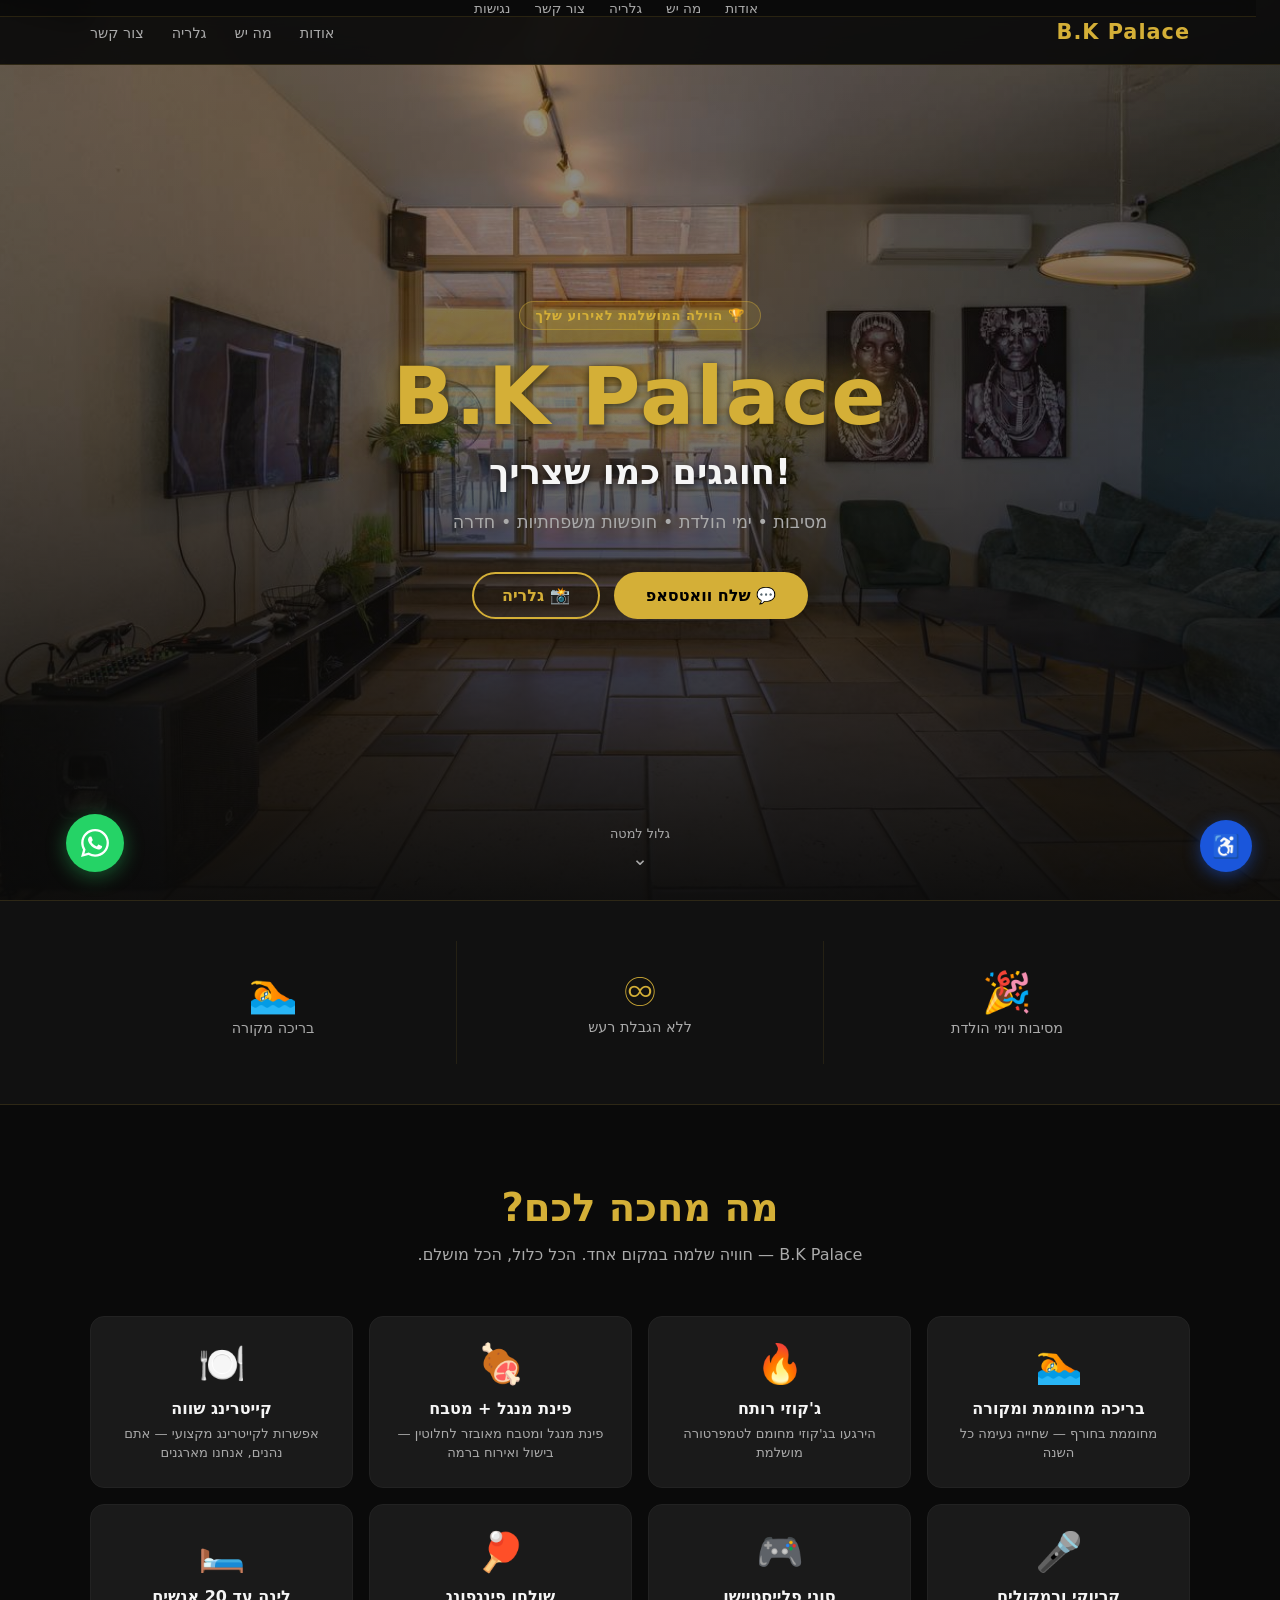
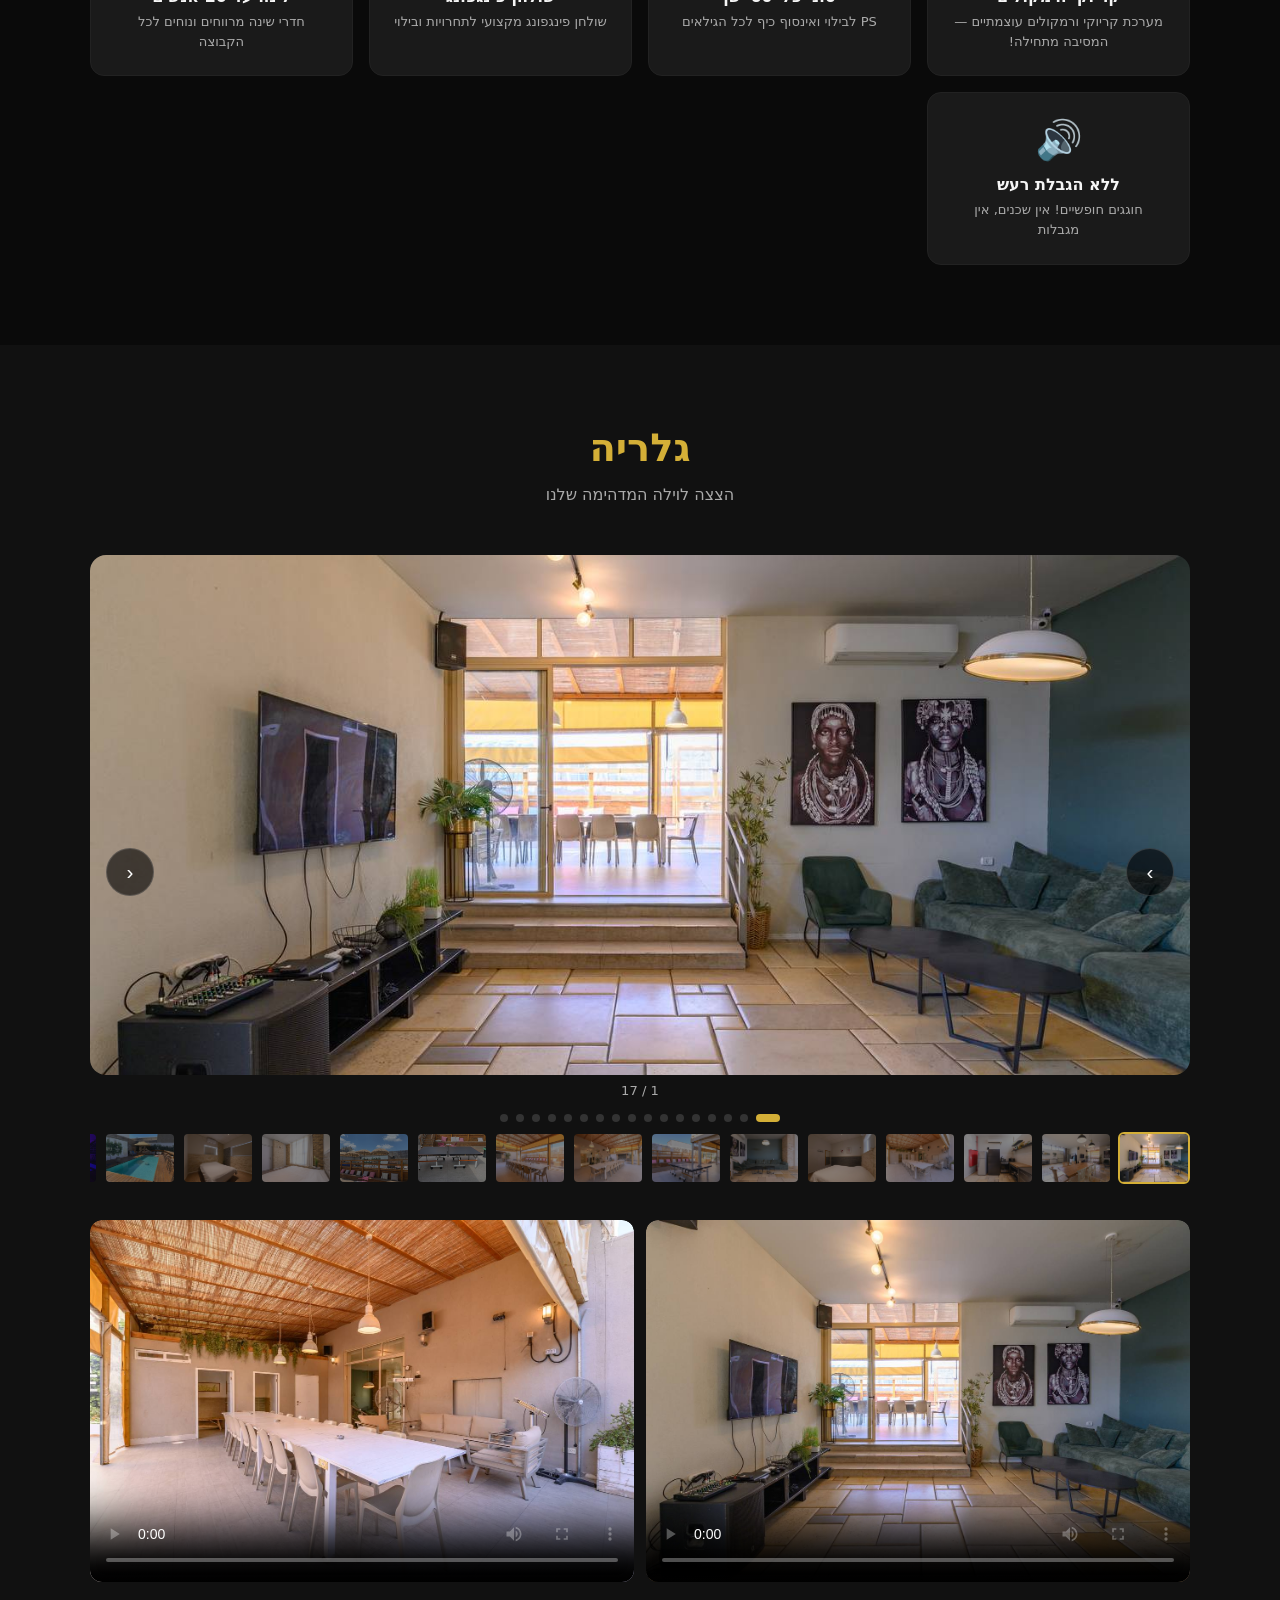
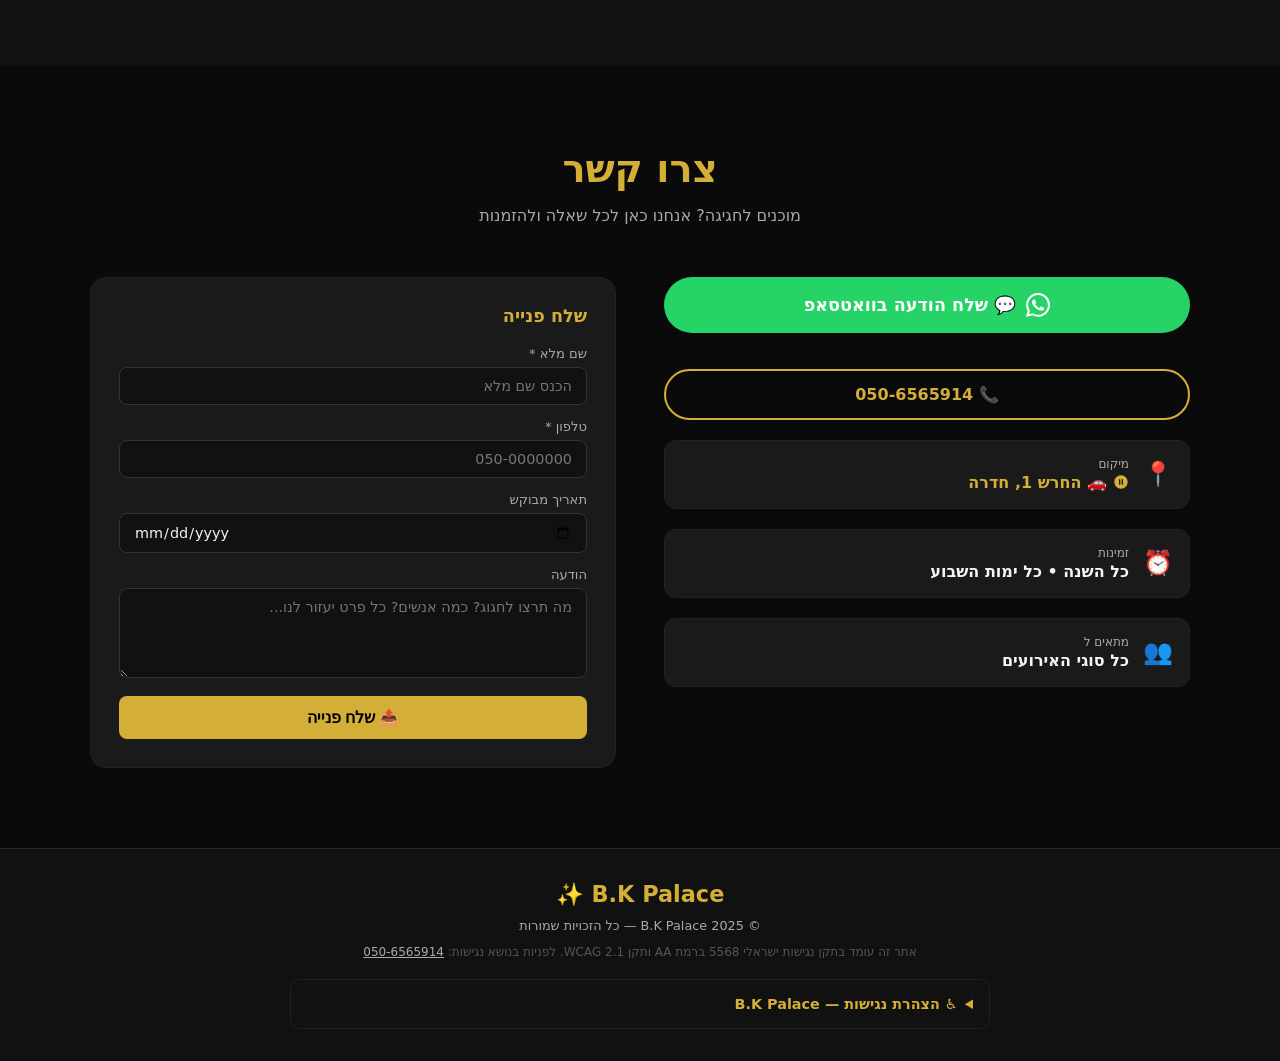
==== index.html @ 23ae9d79 "BK Palace website - full build with gallery carousel, SEO, accessibility" ====
<!DOCTYPE html>
<html lang="he" dir="rtl">
<head>
<meta charset="UTF-8">
<meta name="viewport" content="width=device-width, initial-scale=1.0">
<title>B.K Palace | וילה לאירועים בחדרה — מסיבות, ימי הולדת, בריכה מחוממת</title>
<meta name="description" content="B.K Palace — וילה יוקרתית בחדרה לכל סוגי האירועים. בריכה מחוממת, ג'קוזי, קריוקי, מגרש ספורט, אולם אירועים. הזמינו עכשיו: 050-6565914">
<meta name="keywords" content="וילה לאירועים חדרה, שכירת וילה, מסיבת יום הולדת, וילה עם בריכה, אירועים פרטיים, B.K Palace, BK Palace, וילה לינה, צימר חדרה, השכרת וילה לאירוע">
<meta name="robots" content="index, follow">
<meta name="author" content="B.K Palace">
<link rel="canonical" href="https://bkpalace.com">

<!-- Open Graph / Facebook -->
<meta property="og:type" content="website">
<meta property="og:url" content="https://bkpalace.com">
<meta property="og:title" content="B.K Palace | וילה לאירועים בחדרה">
<meta property="og:description" content="וילה יוקרתית בחדרה לכל סוגי האירועים. בריכה מחוממת, ג'קוזי, קריוקי ועוד. הזמינו עכשיו!">
<meta property="og:image" content="https://bkpalace.com/images/living1.jpg">
<meta property="og:locale" content="he_IL">
<meta property="og:site_name" content="B.K Palace">

<!-- Twitter Card -->
<meta name="twitter:card" content="summary_large_image">
<meta name="twitter:title" content="B.K Palace | וילה לאירועים בחדרה">
<meta name="twitter:description" content="וילה יוקרתית בחדרה לכל סוגי האירועים. בריכה מחוממת, ג'קוזי, קריוקי ועוד.">
<meta name="twitter:image" content="https://bkpalace.com/images/living1.jpg">

<!-- Schema.org structured data -->
<script type="application/ld+json">
{
  "@context": "https://schema.org",
  "@type": "EventVenue",
  "name": "B.K Palace",
  "url": "https://bkpalace.com",
  "telephone": "+972-50-6565914",
  "address": {
    "@type": "PostalAddress",
    "streetAddress": "החרש 1",
    "addressLocality": "חדרה",
    "addressRegion": "מחוז חיפה",
    "addressCountry": "IL"
  },
  "description": "וילה יוקרתית בחדרה לכל סוגי האירועים — מסיבות, ימי הולדת, חופשות. בריכה מחוממת, ג'קוזי, קריוקי, מגרש ספורט.",
  "image": "https://bkpalace.com/images/living1.jpg",
  "priceRange": "$$",
  "openingHours": "Mo-Su 00:00-23:59",
  "hasMap": "https://waze.com/ul?q=החרש+1+חדרה",
  "sameAs": [
    "https://did.li/Bkp-WhatsApp-"
  ],
  "amenityFeature": [
    {"@type": "LocationFeatureSpecification", "name": "בריכה מחוממת", "value": true},
    {"@type": "LocationFeatureSpecification", "name": "ג'קוזי", "value": true},
    {"@type": "LocationFeatureSpecification", "name": "קריוקי", "value": true},
    {"@type": "LocationFeatureSpecification", "name": "מגרש ספורט", "value": true},
    {"@type": "LocationFeatureSpecification", "name": "חצר פרטית", "value": true},
    {"@type": "LocationFeatureSpecification", "name": "מטבח מאובזר", "value": true}
  ]
}
</script>
<style>
:root {
  --gold: #d4af37;
  --gold2: #f0d060;
  --dark: #0a0a0a;
  --dark2: #111;
  --dark3: #1a1a1a;
  --text: #f5f5f5;
  --text2: #aaa;
  --whatsapp: #25D366;
}
*{box-sizing:border-box;margin:0;padding:0;}
html{scroll-behavior:smooth;}
body{background:var(--dark);color:var(--text);font-family:-apple-system,'Segoe UI',system-ui,sans-serif;overflow-x:hidden;}

/* ── ACCESSIBILITY ── */
.skip-link{position:absolute;top:-40px;right:0;background:var(--gold);color:#000;padding:8px 16px;z-index:9999;border-radius:0 0 8px 0;font-weight:700;transition:top .2s;}
.skip-link:focus{top:0;}

/* ── NAV ── */
nav{position:fixed;top:0;width:100%;z-index:1000;background:rgba(10,10,10,.92);backdrop-filter:blur(12px);border-bottom:1px solid rgba(212,175,55,.15);padding:0 24px;}
.nav-inner{max-width:1100px;margin:0 auto;display:flex;align-items:center;justify-content:space-between;height:64px;}
.nav-logo{font-size:1.3rem;font-weight:800;color:var(--gold);letter-spacing:1px;}
.nav-links{display:flex;gap:28px;list-style:none;}
.nav-links a{color:var(--text2);text-decoration:none;font-size:.9rem;transition:color .2s;}
.nav-links a:hover,.nav-links a:focus{color:var(--gold);}
.hamburger{display:none;flex-direction:column;gap:5px;cursor:pointer;padding:4px;background:none;border:none;}
.hamburger span{display:block;width:24px;height:2px;background:var(--text);transition:.3s;}
.mobile-menu{display:none;position:fixed;top:64px;right:0;width:100%;background:var(--dark2);border-bottom:1px solid rgba(212,175,55,.15);padding:16px 24px;z-index:999;}
.mobile-menu.open{display:block;}
.mobile-menu a{display:block;padding:12px 0;color:var(--text2);text-decoration:none;border-bottom:1px solid #222;font-size:1rem;}
.mobile-menu a:last-child{border:none;}

/* ── HERO ── */
.hero{min-height:100vh;position:relative;display:flex;align-items:center;justify-content:center;text-align:center;}
.hero-bg{position:absolute;inset:0;background:linear-gradient(135deg,#0a0a0a 0%,#1a1000 50%,#0a0a0a 100%);}
.hero-bg::before{content:'';position:absolute;inset:0;background:url('images/living1.jpg') center/cover no-repeat;opacity:.1;}
.hero-video{position:absolute;inset:0;width:100%;height:100%;object-fit:cover;opacity:.65;}
.hero-overlay{position:absolute;inset:0;background:linear-gradient(to top,rgba(10,10,10,.95) 0%,rgba(10,10,10,.35) 55%,rgba(10,10,10,.15) 100%);}
.hero-content{position:relative;z-index:1;padding:100px 24px 80px;max-width:700px;}
.hero-badge{display:inline-block;background:rgba(212,175,55,.15);border:1px solid rgba(212,175,55,.4);color:var(--gold);padding:6px 16px;border-radius:20px;font-size:.82rem;font-weight:600;margin-bottom:20px;letter-spacing:.5px;}
.hero-logo{font-size:clamp(2.8rem,8vw,5rem);font-weight:900;color:var(--gold);letter-spacing:2px;text-shadow:0 0 40px rgba(212,175,55,.6),0 2px 8px rgba(0,0,0,.9);margin-bottom:8px;}
.hero-tagline{font-size:clamp(1.4rem,4vw,2.2rem);font-weight:700;color:var(--text);margin-bottom:16px;text-shadow:0 2px 8px rgba(0,0,0,.9);}
.hero-sub{color:var(--text2);font-size:1.1rem;margin-bottom:36px;line-height:1.6;}
.hero-btns{display:flex;gap:14px;justify-content:center;flex-wrap:wrap;}
.btn-primary{background:var(--gold);color:#000;padding:14px 32px;border-radius:50px;font-weight:700;font-size:1rem;text-decoration:none;transition:.2s;display:inline-flex;align-items:center;gap:8px;}
.btn-primary:hover{background:var(--gold2);transform:translateY(-2px);}
.btn-outline{border:2px solid var(--gold);color:var(--gold);padding:12px 28px;border-radius:50px;font-weight:600;font-size:1rem;text-decoration:none;transition:.2s;display:inline-flex;align-items:center;gap:8px;}
.btn-outline:hover{background:rgba(212,175,55,.1);}
.hero-scroll{position:absolute;bottom:30px;left:50%;transform:translateX(-50%);color:var(--text2);font-size:.8rem;display:flex;flex-direction:column;align-items:center;gap:6px;animation:bounce 2s infinite;}
.hero-scroll-arrow{font-size:1.2rem;}
@keyframes bounce{0%,100%{transform:translateX(-50%) translateY(0)}50%{transform:translateX(-50%) translateY(8px)}}

/* ── SECTIONS ── */
section{padding:80px 24px;}
.container{max-width:1100px;margin:0 auto;}
.section-title{font-size:clamp(1.6rem,4vw,2.4rem);font-weight:800;color:var(--gold);margin-bottom:12px;text-align:center;}
.section-sub{color:var(--text2);text-align:center;font-size:1rem;margin-bottom:48px;line-height:1.6;}

/* ── STATS ── */
.stats{background:var(--dark2);border-top:1px solid rgba(212,175,55,.15);border-bottom:1px solid rgba(212,175,55,.15);padding:40px 24px;}
.stats-grid{display:grid;grid-template-columns:repeat(3,1fr);gap:1px;background:rgba(212,175,55,.1);}
.stat-item{background:var(--dark2);text-align:center;padding:28px 20px;}
.stat-number{font-size:2.5rem;font-weight:900;color:var(--gold);}
.stat-label{color:var(--text2);font-size:.9rem;margin-top:4px;}

/* ── FEATURES ── */
.features{background:var(--dark);}
.features-grid{display:grid;grid-template-columns:repeat(auto-fill,minmax(220px,1fr));gap:16px;}
.feature-card{background:var(--dark3);border:1px solid #222;border-radius:14px;padding:24px;text-align:center;transition:.3s;cursor:default;}
.feature-card:hover{border-color:rgba(212,175,55,.4);transform:translateY(-3px);}
.feature-emoji{font-size:2.4rem;margin-bottom:12px;display:block;}
.feature-title{font-size:1rem;font-weight:700;color:var(--text);margin-bottom:6px;}
.feature-desc{font-size:.82rem;color:var(--text2);line-height:1.5;}

/* ── GALLERY CAROUSEL ── */
.gallery{background:var(--dark2);}
.carousel-wrap{position:relative;}
.carousel{overflow:hidden;border-radius:16px;}
.carousel-track{display:flex;transition:transform .45s cubic-bezier(.4,0,.2,1);}
.carousel-slide{min-width:100%;position:relative;cursor:pointer;}
.carousel-slide img{width:100%;height:520px;object-fit:cover;display:block;}
.carousel-slide::after{content:'🔍';position:absolute;inset:0;background:rgba(0,0,0,0);display:flex;align-items:center;justify-content:center;font-size:2.5rem;opacity:0;transition:.3s;}
.carousel-slide:hover::after{background:rgba(0,0,0,.2);opacity:1;}
.carousel-btn{position:absolute;top:50%;transform:translateY(-50%);background:rgba(0,0,0,.6);border:1px solid rgba(255,255,255,.15);color:white;width:48px;height:48px;border-radius:50%;font-size:1.3rem;cursor:pointer;z-index:10;transition:.2s;display:flex;align-items:center;justify-content:center;}
.carousel-btn:hover{background:rgba(212,175,55,.7);}
.carousel-btn.prev{right:16px;}
.carousel-btn.next{left:16px;}
.carousel-dots{display:flex;justify-content:center;gap:8px;margin-top:16px;flex-wrap:wrap;}
.carousel-dot{width:8px;height:8px;border-radius:50%;background:#333;cursor:pointer;transition:.2s;border:none;}
.carousel-dot.active{background:var(--gold);width:24px;border-radius:4px;}
.carousel-counter{text-align:center;color:var(--text2);font-size:.82rem;margin-top:8px;}
.carousel-thumb-row{display:flex;gap:6px;margin-top:10px;overflow-x:auto;padding-bottom:4px;scrollbar-width:thin;scrollbar-color:#333 transparent;}
.carousel-thumb{width:72px;height:52px;object-fit:cover;border-radius:6px;cursor:pointer;opacity:.5;transition:.2s;flex-shrink:0;border:2px solid transparent;}
.carousel-thumb.active{opacity:1;border-color:var(--gold);}
@media(max-width:768px){.carousel-slide img{height:280px;}.carousel-thumb{width:52px;height:38px;}.video-grid{grid-template-columns:1fr!important;}}

/* ── LIGHTBOX ── */
.lightbox{display:none;position:fixed;inset:0;background:rgba(0,0,0,.95);z-index:10000;align-items:center;justify-content:center;}
.lightbox.open{display:flex;}
.lightbox img{max-width:90vw;max-height:90vh;border-radius:8px;object-fit:contain;}
.lightbox-close{position:absolute;top:20px;left:20px;color:white;font-size:2rem;cursor:pointer;background:none;border:none;opacity:.7;transition:.2s;}
.lightbox-close:hover{opacity:1;}

/* ── CONTACT ── */
.contact{background:var(--dark);}
.contact-grid{display:grid;grid-template-columns:1fr 1fr;gap:48px;align-items:start;}
.contact-info{display:flex;flex-direction:column;gap:20px;}
.contact-item{display:flex;align-items:center;gap:14px;padding:16px;background:var(--dark3);border-radius:12px;border:1px solid #222;}
.contact-item-icon{font-size:1.5rem;}
.contact-item-label{font-size:.75rem;color:var(--text2);margin-bottom:2px;}
.contact-item-value{font-size:1rem;font-weight:600;color:var(--text);}
.contact-item-value a{color:inherit;text-decoration:none;}
.contact-item-value a:hover{color:var(--gold);}
.btn-wa{display:flex;align-items:center;justify-content:center;gap:10px;background:var(--whatsapp);color:white;padding:16px 32px;border-radius:50px;font-weight:700;font-size:1.1rem;text-decoration:none;transition:.2s;margin-bottom:16px;}
.btn-wa:hover{background:#1ebe5d;transform:translateY(-2px);}
.btn-call{display:flex;align-items:center;justify-content:center;gap:10px;border:2px solid var(--gold);color:var(--gold);padding:14px 32px;border-radius:50px;font-weight:700;font-size:1rem;text-decoration:none;transition:.2s;}
.btn-call:hover{background:rgba(212,175,55,.1);}
.contact-form{background:var(--dark3);border:1px solid #222;border-radius:16px;padding:28px;}
.form-title{font-size:1.1rem;font-weight:700;color:var(--gold);margin-bottom:20px;}
.form-group{margin-bottom:14px;}
.form-group label{display:block;font-size:.82rem;color:var(--text2);margin-bottom:6px;}
.form-group input,.form-group textarea{width:100%;background:#111;border:1px solid #333;border-radius:8px;padding:10px 14px;color:var(--text);font-size:.9rem;outline:none;transition:border-color .2s;font-family:inherit;direction:rtl;}
.form-group input:focus,.form-group textarea:focus{border-color:var(--gold);}
.form-group textarea{resize:vertical;min-height:90px;}
.btn-submit{width:100%;background:var(--gold);color:#000;padding:12px;border-radius:8px;font-weight:700;font-size:1rem;border:none;cursor:pointer;transition:.2s;}
.btn-submit:hover{background:var(--gold2);}

/* ── FOOTER ── */
footer{background:var(--dark2);border-top:1px solid rgba(212,175,55,.15);padding:32px 24px;text-align:center;}
.footer-logo{font-size:1.4rem;font-weight:800;color:var(--gold);margin-bottom:10px;}
.footer-links{display:flex;justify-content:center;gap:24px;margin-bottom:16px;flex-wrap:wrap;}
.footer-links a{color:var(--text2);text-decoration:none;font-size:.85rem;transition:color .2s;}
.footer-links a:hover{color:var(--gold);}
.footer-copy{color:var(--text2);font-size:.8rem;}
.accessibility-statement{margin-top:12px;font-size:.75rem;color:#555;}

/* ── WHATSAPP FLOAT ── */
.wa-float{position:fixed;bottom:28px;left:28px;z-index:9000;display:flex;flex-direction:column;align-items:center;gap:8px;}
.wa-tooltip{background:rgba(0,0,0,.8);color:white;padding:6px 12px;border-radius:20px;font-size:.75rem;white-space:nowrap;opacity:0;transition:opacity .2s;pointer-events:none;}
.wa-float:hover .wa-tooltip{opacity:1;}
.wa-btn{background:var(--whatsapp);border-radius:50%;width:58px;height:58px;display:flex;align-items:center;justify-content:center;box-shadow:0 4px 20px rgba(37,211,102,.4);animation:waPulse 2.5s infinite;text-decoration:none;transition:.2s;}
.wa-btn:hover{transform:scale(1.1);}
@keyframes waPulse{0%,100%{box-shadow:0 4px 20px rgba(37,211,102,.4)}50%{box-shadow:0 4px 30px rgba(37,211,102,.7)}}

/* ── ANIMATIONS ── */
.fade-in{opacity:0;transform:translateY(24px);transition:opacity .6s,transform .6s;}
.fade-in.visible{opacity:1;transform:none;}

/* ── RESPONSIVE ── */
@media(max-width:768px){
  .nav-links{display:none;}
  .hamburger{display:flex;}
  .stats-grid{grid-template-columns:repeat(3,1fr);}
  .features-grid{grid-template-columns:repeat(2,1fr);}
  .contact-grid{grid-template-columns:1fr;}
}
@media(max-width:480px){
  .features-grid{grid-template-columns:1fr;}
  .stats-grid{grid-template-columns:1fr;}
  .stat-number{font-size:1.8rem;}
}

/* Focus styles for accessibility */
a:focus,button:focus,input:focus,textarea:focus{outline:3px solid var(--gold);outline-offset:2px;}

/* ── ACCESSIBILITY WIDGET ── */
.a11y-btn{position:fixed;bottom:28px;right:28px;z-index:9100;background:#1a56db;color:white;border:none;border-radius:50%;width:52px;height:52px;cursor:pointer;box-shadow:0 4px 16px rgba(26,86,219,.5);display:flex;align-items:center;justify-content:center;font-size:1.4rem;transition:.2s;}
.a11y-btn:hover{background:#1e40af;transform:scale(1.08);}
.a11y-panel{display:none;position:fixed;bottom:90px;right:28px;z-index:9200;background:#111;border:1px solid #333;border-radius:16px;padding:20px;width:260px;box-shadow:0 8px 32px rgba(0,0,0,.6);}
.a11y-panel.open{display:block;}
.a11y-panel-title{font-size:.95rem;font-weight:700;color:white;margin-bottom:14px;display:flex;justify-content:space-between;align-items:center;}
.a11y-close{background:none;border:none;color:#aaa;cursor:pointer;font-size:1.1rem;padding:0;}
.a11y-grid{display:grid;grid-template-columns:1fr 1fr;gap:8px;}
.a11y-item{background:#1a1a1a;border:1px solid #333;border-radius:10px;padding:10px 8px;cursor:pointer;text-align:center;transition:.2s;color:white;}
.a11y-item:hover,.a11y-item.on{background:#1a56db;border-color:#1a56db;}
.a11y-item-icon{font-size:1.3rem;display:block;margin-bottom:4px;}
.a11y-item-label{font-size:.72rem;color:#ccc;line-height:1.3;}
.a11y-item.on .a11y-item-label{color:white;}
.a11y-size-row{display:flex;align-items:center;justify-content:space-between;background:#1a1a1a;border:1px solid #333;border-radius:10px;padding:10px;margin-bottom:8px;}
.a11y-size-row span{font-size:.78rem;color:#aaa;}
.a11y-size-btns{display:flex;gap:6px;}
.a11y-size-btn{background:#333;border:none;color:white;width:28px;height:28px;border-radius:6px;cursor:pointer;font-size:.9rem;}
.a11y-size-btn:hover{background:#1a56db;}
.a11y-reset{width:100%;margin-top:10px;background:#222;border:1px solid #444;color:#aaa;padding:8px;border-radius:8px;cursor:pointer;font-size:.8rem;}
.a11y-reset:hover{background:#333;color:white;}
.a11y-statement{display:block;text-align:center;font-size:.7rem;color:#555;margin-top:10px;text-decoration:none;}
.a11y-statement:hover{color:#aaa;}

/* Accessibility modes */
body.a11y-contrast{filter:contrast(1.5);}
body.a11y-grayscale{filter:grayscale(1);}
body.a11y-invert{filter:invert(1) hue-rotate(180deg);}
body.a11y-big-cursor *{cursor:url("data:image/svg+xml,%3Csvg xmlns='http://www.w3.org/2000/svg' width='32' height='32'%3E%3Ccircle cx='4' cy='4' r='3' fill='black'/%3E%3C/svg%3E") 4 4, auto !important;}
body.a11y-underline a{text-decoration:underline !important;}
body.a11y-highlight a:focus,body.a11y-highlight button:focus{outline:4px solid yellow !important;outline-offset:3px !important;}
body.a11y-reading-mask::after{content:'';position:fixed;top:0;left:0;right:0;height:100%;background:rgba(0,0,0,.7);z-index:8000;pointer-events:none;clip-path:inset(var(--mask-top,45%) 0 var(--mask-bottom,45%) 0);}
.sr-only{position:absolute;width:1px;height:1px;padding:0;margin:-1px;overflow:hidden;clip:rect(0,0,0,0);white-space:nowrap;border:0;}
</style>
</head>
<body>

<!-- Skip link for accessibility -->
<a href="#main" class="skip-link">דלג לתוכן הראשי</a>

<!-- Navigation -->
<nav role="navigation" aria-label="ניווט ראשי">
  <div class="nav-inner">
    <div class="nav-logo" aria-label="B.K Palace">B.K Palace</div>
    <ul class="nav-links" role="list">
      <li><a href="#about">אודות</a></li>
      <li><a href="#features">מה יש</a></li>
      <li><a href="#gallery">גלריה</a></li>
      <li><a href="#contact">צור קשר</a></li>
    </ul>
    <button class="hamburger" aria-label="פתח תפריט" aria-expanded="false" onclick="toggleMenu(this)">
      <span></span><span></span><span></span>
    </button>
  </div>
</nav>

<!-- Mobile menu -->
<div class="mobile-menu" role="navigation" aria-label="תפריט מובייל" id="mobile-menu">
  <a href="#about" onclick="closeMenu()">אודות</a>
  <a href="#features" onclick="closeMenu()">מה יש</a>
  <a href="#gallery" onclick="closeMenu()">גלריה</a>
  <a href="#contact" onclick="closeMenu()">צור קשר</a>
</div>

<!-- Hero -->
<section class="hero" role="banner" id="main">
  <div class="hero-bg" aria-hidden="true">
    <video class="hero-video" autoplay muted loop playsinline poster="images/living1.jpg" aria-hidden="true">
      <source src="images/video1.mp4" type="video/mp4">
      <source src="images/video2.mp4" type="video/mp4">
    </video>
    <div class="hero-overlay"></div>
  </div>
  <div class="hero-content">
    <div class="hero-badge">🏆 הוילה המושלמת לאירוע שלך</div>
    <h1 class="hero-logo">B.K Palace</h1>
    <p class="hero-tagline">!חוגגים כמו שצריך</p>
    <p class="hero-sub">מסיבות &bull; ימי הולדת &bull; חופשות משפחתיות &bull; חדרה</p>
    <div class="hero-btns">
      <a href="https://did.li/Bkp-WhatsApp-" class="btn-primary" aria-label="שלח הודעת וואטסאפ ל-B.K Palace">
        💬 שלח וואטסאפ
      </a>
      <a href="#gallery" class="btn-outline" aria-label="צפה בגלריה של הוילה">
        📸 גלריה
      </a>
    </div>
  </div>
  <div class="hero-scroll" aria-hidden="true">
    <span>גלול למטה</span>
    <span class="hero-scroll-arrow">⌄</span>
  </div>
</section>

<!-- Stats -->
<section class="stats" aria-labelledby="stats-heading" id="about">
  <h2 id="stats-heading" class="sr-only">נתוני הוילה</h2>
  <div class="container">
    <div class="stats-grid" role="list">
      <div class="stat-item" role="listitem">
        <div class="stat-number">🎉</div>
        <div class="stat-label">מסיבות וימי הולדת</div>
      </div>
      <div class="stat-item" role="listitem">
        <div class="stat-number">♾️</div>
        <div class="stat-label">ללא הגבלת רעש</div>
      </div>
      <div class="stat-item" role="listitem">
        <div class="stat-number">🏊</div>
        <div class="stat-label">בריכה מקורה</div>
      </div>
    </div>
  </div>
</section>

<!-- Features -->
<section class="features fade-in" id="features" aria-labelledby="features-heading">
  <div class="container">
    <h2 class="section-title" id="features-heading">מה מחכה לכם?</h2>
    <p class="section-sub">B.K Palace — חוויה שלמה במקום אחד. הכל כלול, הכל מושלם.</p>
    <div class="features-grid" role="list">
      <div class="feature-card" role="listitem">
        <span class="feature-emoji" aria-hidden="true">🏊</span>
        <div class="feature-title">בריכה מחוממת ומקורה</div>
        <div class="feature-desc">מחוממת בחורף — שחייה נעימה כל השנה</div>
      </div>
      <div class="feature-card" role="listitem">
        <span class="feature-emoji" aria-hidden="true">🔥</span>
        <div class="feature-title">ג'קוזי רותח</div>
        <div class="feature-desc">הירגעו בג'קוזי מחומם לטמפרטורה מושלמת</div>
      </div>
      <div class="feature-card" role="listitem">
        <span class="feature-emoji" aria-hidden="true">🍖</span>
        <div class="feature-title">פינת מנגל + מטבח</div>
        <div class="feature-desc">פינת מנגל ומטבח מאובזר לחלוטין — בישול ואירוח ברמה</div>
      </div>
      <div class="feature-card" role="listitem">
        <span class="feature-emoji" aria-hidden="true">🍽️</span>
        <div class="feature-title">קייטרינג שווה</div>
        <div class="feature-desc">אפשרות לקייטרינג מקצועי — אתם נהנים, אנחנו מארגנים</div>
      </div>
      <div class="feature-card" role="listitem">
        <span class="feature-emoji" aria-hidden="true">🎤</span>
        <div class="feature-title">קריוקי ורמקולים</div>
        <div class="feature-desc">מערכת קריוקי ורמקולים עוצמתיים — המסיבה מתחילה!</div>
      </div>
      <div class="feature-card" role="listitem">
        <span class="feature-emoji" aria-hidden="true">🎮</span>
        <div class="feature-title">סוני פלייסטיישן</div>
        <div class="feature-desc">PS לבילוי ואינסוף כיף לכל הגילאים</div>
      </div>
      <div class="feature-card" role="listitem">
        <span class="feature-emoji" aria-hidden="true">🏓</span>
        <div class="feature-title">שולחן פינגפונג</div>
        <div class="feature-desc">שולחן פינגפונג מקצועי לתחרויות ובילוי</div>
      </div>
      <div class="feature-card" role="listitem">
        <span class="feature-emoji" aria-hidden="true">🛏️</span>
        <div class="feature-title">לינה עד 20 אנשים</div>
        <div class="feature-desc">חדרי שינה מרווחים ונוחים לכל הקבוצה</div>
      </div>
      <div class="feature-card" role="listitem">
        <span class="feature-emoji" aria-hidden="true">🔊</span>
        <div class="feature-title">ללא הגבלת רעש</div>
        <div class="feature-desc">חוגגים חופשיים! אין שכנים, אין מגבלות</div>
      </div>
    </div>
  </div>
</section>

<!-- Gallery -->
<section class="gallery fade-in" id="gallery" aria-labelledby="gallery-heading">
  <div class="container">
    <h2 class="section-title" id="gallery-heading">גלריה</h2>
    <p class="section-sub">הצצה לוילה המדהימה שלנו</p>
    <div class="carousel-wrap" role="region" aria-label="גלריית תמונות B.K Palace" aria-roledescription="carousel">
      <div class="carousel">
        <div class="carousel-track" id="carousel-track">
          <div class="carousel-slide" onclick="openLightbox(this)" aria-label="סלון 1 מתוך 17"><img src="images/living1.jpg" alt="סלון מרווח ומעוצב"></div>
          <div class="carousel-slide" onclick="openLightbox(this)" aria-label="חדר אוכל 2 מתוך 17"><img src="images/dining.jpg" alt="חדר אוכל גדול"></div>
          <div class="carousel-slide" onclick="openLightbox(this)" aria-label="מטבח 3 מתוך 17"><img src="images/kitchen.jpg" alt="מטבח מאובזר"></div>
          <div class="carousel-slide" onclick="openLightbox(this)" aria-label="חצר 4 מתוך 17"><img src="images/outdoor.jpg" alt="חצר חיצונית"></div>
          <div class="carousel-slide" onclick="openLightbox(this)" aria-label="חדר שינה 5 מתוך 17"><img src="images/bedroom1.jpg" alt="חדר שינה"></div>
          <div class="carousel-slide" onclick="openLightbox(this)" aria-label="סלון שני 6 מתוך 17"><img src="images/living2.jpg" alt="פינת ישיבה"></div>
          <div class="carousel-slide" onclick="openLightbox(this)" aria-label="פינגפונג 7 מתוך 17"><img src="images/pool1.jpg" alt="פינת פינגפונג"></div>
          <div class="carousel-slide" onclick="openLightbox(this)" aria-label="חוץ 8 מתוך 17"><img src="images/pool2.jpg" alt="אזור אוכל חיצוני"></div>
          <div class="carousel-slide" onclick="openLightbox(this)" aria-label="פינה מקורה 9 מתוך 17"><img src="images/pool3.jpg" alt="חדר אוכל מקורה"></div>
          <div class="carousel-slide" onclick="openLightbox(this)" aria-label="פינגפונג 10 מתוך 17"><img src="images/room1.jpg" alt="שולחן פינגפונג מקצועי"></div>
          <div class="carousel-slide" onclick="openLightbox(this)" aria-label="טרסה 11 מתוך 17"><img src="images/room2.jpg" alt="טרסת גג"></div>
          <div class="carousel-slide" onclick="openLightbox(this)" aria-label="חדר שינה 2 12 מתוך 17"><img src="images/bedroom2.jpg" alt="חדר שינה שני"></div>
          <div class="carousel-slide" onclick="openLightbox(this)" aria-label="חדר שינה 3 13 מתוך 17"><img src="images/bedroom3.jpg" alt="חדר שינה שלישי"></div>
          <div class="carousel-slide" onclick="openLightbox(this)" aria-label="אזור בילוי 14 מתוך 17"><img src="images/area1.jpg" alt="אזור בילוי"></div>
          <div class="carousel-slide" onclick="openLightbox(this)" aria-label="אזור 15 מתוך 17"><img src="images/area2.jpg" alt="אזור נוסף"></div>
          <div class="carousel-slide" onclick="openLightbox(this)" aria-label="פינה 16 מתוך 17"><img src="images/area3.jpg" alt="פינת בילוי"></div>
          <div class="carousel-slide" onclick="openLightbox(this)" aria-label="אזור 17 מתוך 17"><img src="images/area4.jpg" alt="אזור נוסף בוילה"></div>
        </div>
      </div>
      <button class="carousel-btn prev" onclick="slideCarousel(-1)" aria-label="תמונה קודמת">&#8250;</button>
      <button class="carousel-btn next" onclick="slideCarousel(1)" aria-label="תמונה הבאה">&#8249;</button>
      <div class="carousel-counter" id="carousel-counter" aria-live="polite">1 / 17</div>
      <div class="carousel-dots" id="carousel-dots" role="tablist" aria-label="בחר תמונה"></div>
      <div class="carousel-thumb-row" id="carousel-thumbs" role="list" aria-label="תמונות ממוזערות"></div>
    </div>
    <!-- Video section -->
    <div class="video-grid" style="margin-top:32px;display:grid;grid-template-columns:1fr 1fr;gap:12px;" role="list" aria-label="סרטוני הוילה">
      <div style="border-radius:12px;overflow:hidden;" role="listitem">
        <video controls style="width:100%;border-radius:12px;" poster="images/living1.jpg" aria-label="סרטון B.K Palace 1">
          <source src="images/video1.mp4" type="video/mp4">
        </video>
      </div>
      <div style="border-radius:12px;overflow:hidden;" role="listitem">
        <video controls style="width:100%;border-radius:12px;" poster="images/outdoor.jpg" aria-label="סרטון B.K Palace 2">
          <source src="images/video2.mp4" type="video/mp4">
        </video>
      </div>
    </div>
  </div>
</section>

<!-- Lightbox -->
<div class="lightbox" id="lightbox" role="dialog" aria-modal="true" aria-label="תמונה מוגדלת" onclick="closeLightbox()">
  <button class="lightbox-close" aria-label="סגור תמונה">✕</button>
  <img id="lightbox-img" src="" alt="">
</div>

<!-- Contact -->
<section class="contact fade-in" id="contact" aria-labelledby="contact-heading">
  <div class="container">
    <h2 class="section-title" id="contact-heading">צרו קשר</h2>
    <p class="section-sub">מוכנים לחגיגה? אנחנו כאן לכל שאלה ולהזמנות</p>
    <div class="contact-grid">

      <div class="contact-info">
        <a href="https://did.li/Bkp-WhatsApp-" class="btn-wa" aria-label="פתח שיחת וואטסאפ עם B.K Palace">
          <svg width="24" height="24" viewBox="0 0 24 24" fill="white" aria-hidden="true"><path d="M17.472 14.382c-.297-.149-1.758-.867-2.03-.967-.273-.099-.471-.148-.67.15-.197.297-.767.966-.94 1.164-.173.199-.347.223-.644.075-.297-.15-1.255-.463-2.39-1.475-.883-.788-1.48-1.761-1.653-2.059-.173-.297-.018-.458.13-.606.134-.133.298-.347.446-.52.149-.174.198-.298.298-.497.099-.198.05-.371-.025-.52-.075-.149-.669-1.612-.916-2.207-.242-.579-.487-.5-.669-.51-.173-.008-.371-.01-.57-.01-.198 0-.52.074-.792.372-.272.297-1.04 1.016-1.04 2.479 0 1.462 1.065 2.875 1.213 3.074.149.198 2.096 3.2 5.077 4.487.709.306 1.262.489 1.694.625.712.227 1.36.195 1.871.118.571-.085 1.758-.719 2.006-1.413.248-.694.248-1.289.173-1.413-.074-.124-.272-.198-.57-.347m-5.421 7.403h-.004a9.87 9.87 0 01-5.031-1.378l-.361-.214-3.741.982.998-3.648-.235-.374a9.86 9.86 0 01-1.51-5.26c.001-5.45 4.436-9.884 9.888-9.884 2.64 0 5.122 1.03 6.988 2.898a9.825 9.825 0 012.893 6.994c-.003 5.45-4.437 9.884-9.885 9.884m8.413-18.297A11.815 11.815 0 0012.05 0C5.495 0 .16 5.335.157 11.892c0 2.096.547 4.142 1.588 5.945L.057 24l6.305-1.654a11.882 11.882 0 005.683 1.448h.005c6.554 0 11.89-5.335 11.893-11.893a11.821 11.821 0 00-3.48-8.413z"/></svg>
          💬 שלח הודעה בוואטסאפ
        </a>
        <a href="tel:0506565914" class="btn-call" aria-label="חייג ל-B.K Palace">
          📞 050-6565914
        </a>
        <div class="contact-item">
          <span class="contact-item-icon" aria-hidden="true">📍</span>
          <div>
            <div class="contact-item-label">מיקום</div>
            <div class="contact-item-value">
              <a href="https://waze.com/ul?q=החרש+1+חדרה&navigate=yes" target="_blank" rel="noopener" aria-label="פתח ב-Waze לניווט לב.קי פאלאס" style="color:var(--gold);display:flex;align-items:center;gap:6px;">
                <svg width="16" height="16" viewBox="0 0 24 24" fill="currentColor" aria-hidden="true"><path d="M12 2C6.48 2 2 6.48 2 12s4.48 10 10 10 10-4.48 10-10S17.52 2 12 2zm-1 14H9V8h2v8zm4 0h-2V8h2v8z"/></svg>
                🚗 החרש 1, חדרה
              </a>
            </div>
          </div>
        </div>
        <div class="contact-item">
          <span class="contact-item-icon" aria-hidden="true">⏰</span>
          <div>
            <div class="contact-item-label">זמינות</div>
            <div class="contact-item-value">כל השנה • כל ימות השבוע</div>
          </div>
        </div>
        <div class="contact-item">
          <span class="contact-item-icon" aria-hidden="true">👥</span>
          <div>
            <div class="contact-item-label">מתאים ל</div>
            <div class="contact-item-value">כל סוגי האירועים</div>
          </div>
        </div>
      </div>

      <div class="contact-form" role="form" aria-labelledby="form-title">
        <h3 class="form-title" id="form-title">שלח פנייה</h3>
        <form onsubmit="submitForm(event)" novalidate>
          <div class="form-group">
            <label for="name">שם מלא *</label>
            <input type="text" id="name" name="name" required placeholder="הכנס שם מלא" autocomplete="name">
          </div>
          <div class="form-group">
            <label for="phone">טלפון *</label>
            <input type="tel" id="phone" name="phone" required placeholder="050-0000000" autocomplete="tel">
          </div>
          <div class="form-group">
            <label for="date">תאריך מבוקש</label>
            <input type="date" id="date" name="date">
          </div>
          <div class="form-group">
            <label for="message">הודעה</label>
            <textarea id="message" name="message" placeholder="מה תרצו לחגוג? כמה אנשים? כל פרט יעזור לנו..."></textarea>
          </div>
          <button type="submit" class="btn-submit">📤 שלח פנייה</button>
        </form>
      </div>
    </div>
  </div>
</section>

<!-- Footer -->
<footer role="contentinfo">
  <div class="footer-logo" aria-label="B.K Palace">B.K Palace ✨</div>
  <nav class="footer-links" aria-label="קישורי תחתית">
    <a href="#about">אודות</a>
    <a href="#features">מה יש</a>
    <a href="#gallery">גלריה</a>
    <a href="#contact">צור קשר</a>
    <a href="#accessibility">נגישות</a>
  </nav>
  <p class="footer-copy">© 2025 B.K Palace — כל הזכויות שמורות</p>
  <p class="accessibility-statement" id="accessibility" role="note">
    אתר זה עומד בתקן נגישות ישראלי 5568 ברמת AA ותקן WCAG 2.1.
    לפניות בנושא נגישות: <a href="tel:0506565914" style="color:var(--text2)">050-6565914</a>
  </p>
  <details id="accessibility-statement" style="margin-top:20px;background:#111;border:1px solid #222;border-radius:10px;padding:16px;text-align:right;max-width:700px;margin-inline:auto;">
    <summary style="cursor:pointer;font-weight:700;color:var(--gold);font-size:.9rem;">♿ הצהרת נגישות — B.K Palace</summary>
    <div style="margin-top:12px;font-size:.82rem;color:#aaa;line-height:1.8;">
      <p><strong style="color:white;">B.K Palace</strong> מחויבת לנגישות דיגיטלית עבור אנשים עם מוגבלות, בהתאם לתיקון 35 לחוק שוויון זכויות לאנשים עם מוגבלות, התשס"ח-2008, ותקנות הנגישות לשירות.</p>
      <p style="margin-top:8px;"><strong style="color:white;">רמת הנגישות:</strong> האתר עומד ברמת AA של תקן WCAG 2.1 ותקן ישראלי 5568.</p>
      <p style="margin-top:8px;"><strong style="color:white;">תכונות נגישות באתר:</strong></p>
      <ul style="margin-right:16px;margin-top:4px;">
        <li>תפריט נגישות עם אפשרויות: ניגודיות גבוהה, גווני אפור, היפוך צבעים, הגדלת טקסט, הדגשת קישורים, פונט ידידותי לדיסלקציה</li>
        <li>ניווט מלא במקלדת</li>
        <li>תיאור טקסטואלי לכל התמונות (alt text)</li>
        <li>מבנה כותרות הירארכי תקין</li>
        <li>תגיות ARIA לרכיבי ממשק</li>
        <li>קישור "דלג לתוכן" בראש העמוד</li>
        <li>שפה מוגדרת (עברית)</li>
      </ul>
      <p style="margin-top:8px;"><strong style="color:white;">פנייה בנושא נגישות:</strong><br>
      📞 <a href="tel:0506565914" style="color:var(--gold);">050-6565914</a><br>
      ✉️ <a href="https://did.li/Bkp-WhatsApp-" style="color:var(--gold);">וואטסאפ</a><br>
      אנו נשתדל לטפל בפנייה תוך 5 ימי עסקים.</p>
      <p style="margin-top:8px;color:#555;font-size:.75rem;">הצהרה זו עודכנה: מרץ 2025</p>
    </div>
  </details>
</footer>

<!-- Accessibility Widget -->
<button class="a11y-btn" id="a11y-toggle" onclick="toggleA11y()" aria-label="פתח תפריט נגישות" aria-expanded="false" aria-controls="a11y-panel" title="נגישות">
  ♿
</button>

<div class="a11y-panel" id="a11y-panel" role="dialog" aria-modal="true" aria-label="תפריט נגישות">
  <div class="a11y-panel-title">
    ♿ נגישות
    <button class="a11y-close" onclick="toggleA11y()" aria-label="סגור תפריט נגישות">✕</button>
  </div>

  <div class="a11y-size-row" role="group" aria-label="גודל טקסט">
    <span>גודל טקסט</span>
    <div class="a11y-size-btns">
      <button class="a11y-size-btn" onclick="changeFont(-1)" aria-label="הקטן טקסט">A-</button>
      <button class="a11y-size-btn" onclick="changeFont(0)" aria-label="איפוס גודל טקסט">A</button>
      <button class="a11y-size-btn" onclick="changeFont(1)" aria-label="הגדל טקסט">A+</button>
    </div>
  </div>

  <div class="a11y-grid" role="list">
    <button class="a11y-item" id="btn-contrast" onclick="toggleMode('contrast')" role="listitem" aria-pressed="false">
      <span class="a11y-item-icon" aria-hidden="true">◑</span>
      <span class="a11y-item-label">ניגודיות גבוהה</span>
    </button>
    <button class="a11y-item" id="btn-grayscale" onclick="toggleMode('grayscale')" role="listitem" aria-pressed="false">
      <span class="a11y-item-icon" aria-hidden="true">⬛</span>
      <span class="a11y-item-label">גווני אפור</span>
    </button>
    <button class="a11y-item" id="btn-invert" onclick="toggleMode('invert')" role="listitem" aria-pressed="false">
      <span class="a11y-item-icon" aria-hidden="true">🌗</span>
      <span class="a11y-item-label">היפוך צבעים</span>
    </button>
    <button class="a11y-item" id="btn-underline" onclick="toggleMode('underline')" role="listitem" aria-pressed="false">
      <span class="a11y-item-icon" aria-hidden="true">U̲</span>
      <span class="a11y-item-label">הדגש קישורים</span>
    </button>
    <button class="a11y-item" id="btn-big-cursor" onclick="toggleMode('big-cursor')" role="listitem" aria-pressed="false">
      <span class="a11y-item-icon" aria-hidden="true">🖱️</span>
      <span class="a11y-item-label">סמן גדול</span>
    </button>
    <button class="a11y-item" id="btn-highlight" onclick="toggleMode('highlight')" role="listitem" aria-pressed="false">
      <span class="a11y-item-icon" aria-hidden="true">🔆</span>
      <span class="a11y-item-label">הדגש פוקוס</span>
    </button>
    <button class="a11y-item" id="btn-animations" onclick="toggleAnimations()" role="listitem" aria-pressed="false">
      <span class="a11y-item-icon" aria-hidden="true">⏸️</span>
      <span class="a11y-item-label">עצור אנימציות</span>
    </button>
    <button class="a11y-item" id="btn-dyslexia" onclick="toggleDyslexia()" role="listitem" aria-pressed="false">
      <span class="a11y-item-icon" aria-hidden="true">Aa</span>
      <span class="a11y-item-label">פונט דיסלקציה</span>
    </button>
  </div>

  <button class="a11y-reset" onclick="resetAll()" aria-label="איפוס כל הגדרות הנגישות">🔄 איפוס הכל</button>
  <a href="#accessibility-statement" class="a11y-statement" onclick="toggleA11y()">הצהרת נגישות</a>
</div>

<!-- WhatsApp Float -->
<div class="wa-float" role="complementary" aria-label="כפתור וואטסאפ צף">
  <span class="wa-tooltip">דברו איתנו בוואטסאפ</span>
  <a href="https://did.li/Bkp-WhatsApp-"
     class="wa-btn"
     aria-label="פתח שיחת וואטסאפ עם B.K Palace"
     target="_blank" rel="noopener">
    <svg width="28" height="28" viewBox="0 0 24 24" fill="white" aria-hidden="true">
      <path d="M17.472 14.382c-.297-.149-1.758-.867-2.03-.967-.273-.099-.471-.148-.67.15-.197.297-.767.966-.94 1.164-.173.199-.347.223-.644.075-.297-.15-1.255-.463-2.39-1.475-.883-.788-1.48-1.761-1.653-2.059-.173-.297-.018-.458.13-.606.134-.133.298-.347.446-.52.149-.174.198-.298.298-.497.099-.198.05-.371-.025-.52-.075-.149-.669-1.612-.916-2.207-.242-.579-.487-.5-.669-.51-.173-.008-.371-.01-.57-.01-.198 0-.52.074-.792.372-.272.297-1.04 1.016-1.04 2.479 0 1.462 1.065 2.875 1.213 3.074.149.198 2.096 3.2 5.077 4.487.709.306 1.262.489 1.694.625.712.227 1.36.195 1.871.118.571-.085 1.758-.719 2.006-1.413.248-.694.248-1.289.173-1.413-.074-.124-.272-.198-.57-.347m-5.421 7.403h-.004a9.87 9.87 0 01-5.031-1.378l-.361-.214-3.741.982.998-3.648-.235-.374a9.86 9.86 0 01-1.51-5.26c.001-5.45 4.436-9.884 9.888-9.884 2.64 0 5.122 1.03 6.988 2.898a9.825 9.825 0 012.893 6.994c-.003 5.45-4.437 9.884-9.885 9.884m8.413-18.297A11.815 11.815 0 0012.05 0C5.495 0 .16 5.335.157 11.892c0 2.096.547 4.142 1.588 5.945L.057 24l6.305-1.654a11.882 11.882 0 005.683 1.448h.005c6.554 0 11.89-5.335 11.893-11.893a11.821 11.821 0 00-3.48-8.413z"/>
    </svg>
  </a>
</div>

<script>
// ── ACCESSIBILITY ──
const A11Y_MODES = ['contrast','grayscale','invert','underline','big-cursor','highlight'];
let fontLevel = 0;
let animsStopped = false;
let dyslexiaOn = false;

function toggleA11y() {
  const panel = document.getElementById('a11y-panel');
  const btn = document.getElementById('a11y-toggle');
  const open = panel.classList.toggle('open');
  btn.setAttribute('aria-expanded', open);
  if (open) panel.querySelector('.a11y-close').focus();
}

function toggleMode(mode) {
  const body = document.body;
  const cls = `a11y-${mode}`;
  const btn = document.getElementById(`btn-${mode}`);
  const on = body.classList.toggle(cls);
  btn.classList.toggle('on', on);
  btn.setAttribute('aria-pressed', on);
  saveA11y();
}

function changeFont(dir) {
  if (dir === 0) { fontLevel = 0; }
  else { fontLevel = Math.max(-2, Math.min(4, fontLevel + dir)); }
  document.documentElement.style.fontSize = (16 + fontLevel * 2) + 'px';
  saveA11y();
}

function toggleAnimations() {
  animsStopped = !animsStopped;
  const btn = document.getElementById('btn-animations');
  btn.classList.toggle('on', animsStopped);
  btn.setAttribute('aria-pressed', animsStopped);
  if (animsStopped) {
    const style = document.createElement('style');
    style.id = 'a11y-no-anim';
    style.textContent = '*,*::before,*::after{animation-duration:0.01ms!important;transition-duration:0.01ms!important;}';
    document.head.appendChild(style);
  } else {
    document.getElementById('a11y-no-anim')?.remove();
  }
  saveA11y();
}

function toggleDyslexia() {
  dyslexiaOn = !dyslexiaOn;
  const btn = document.getElementById('btn-dyslexia');
  btn.classList.toggle('on', dyslexiaOn);
  btn.setAttribute('aria-pressed', dyslexiaOn);
  if (dyslexiaOn) {
    const link = document.createElement('link');
    link.id = 'a11y-dyslexia';
    link.rel = 'stylesheet';
    link.href = 'https://fonts.googleapis.com/css2?family=Atkinson+Hyperlegible:wght@400;700&display=swap';
    document.head.appendChild(link);
    document.body.style.fontFamily = "'Atkinson Hyperlegible', sans-serif";
    document.body.style.letterSpacing = '0.05em';
    document.body.style.lineHeight = '1.8';
  } else {
    document.getElementById('a11y-dyslexia')?.remove();
    document.body.style.fontFamily = '';
    document.body.style.letterSpacing = '';
    document.body.style.lineHeight = '';
  }
  saveA11y();
}

function resetAll() {
  A11Y_MODES.forEach(m => {
    document.body.classList.remove(`a11y-${m}`);
    const btn = document.getElementById(`btn-${m}`);
    if (btn) { btn.classList.remove('on'); btn.setAttribute('aria-pressed','false'); }
  });
  changeFont(0);
  if (animsStopped) toggleAnimations();
  if (dyslexiaOn) toggleDyslexia();
  localStorage.removeItem('a11y');
}

function saveA11y() {
  const active = A11Y_MODES.filter(m => document.body.classList.contains(`a11y-${m}`));
  localStorage.setItem('a11y', JSON.stringify({ modes: active, font: fontLevel, anim: animsStopped, dys: dyslexiaOn }));
}

function loadA11y() {
  try {
    const saved = JSON.parse(localStorage.getItem('a11y') || 'null');
    if (!saved) return;
    saved.modes?.forEach(m => { document.body.classList.add(`a11y-${m}`); const btn=document.getElementById(`btn-${m}`); if(btn){btn.classList.add('on');btn.setAttribute('aria-pressed','true');} });
    if (saved.font) { fontLevel = saved.font; document.documentElement.style.fontSize=(16+fontLevel*2)+'px'; }
    if (saved.anim) toggleAnimations();
    if (saved.dys) toggleDyslexia();
  } catch(e) {}
}
loadA11y();

// Close panel on outside click
document.addEventListener('click', e => {
  const panel = document.getElementById('a11y-panel');
  const btn = document.getElementById('a11y-toggle');
  if (panel.classList.contains('open') && !panel.contains(e.target) && e.target !== btn) {
    panel.classList.remove('open');
    btn.setAttribute('aria-expanded','false');
  }
});

// ── CAROUSEL ──
let carouselIdx = 0;
const CAROUSEL_TOTAL = 17;
const IMAGES = ['living1','dining','kitchen','outdoor','bedroom1','living2','pool1','pool2','pool3','room1','room2','bedroom2','bedroom3','area1','area2','area3','area4'];
const LABELS = ['סלון','חדר אוכל','מטבח','חצר','חדר שינה','סלון שני','פינגפונג','חוץ','פינה מקורה','שולחן פינגפונג','טרסה','חדר שינה 2','חדר שינה 3','אזור בילוי','אזור','פינה','אזור נוסף'];

function initCarousel() {
  const dots = document.getElementById('carousel-dots');
  const thumbs = document.getElementById('carousel-thumbs');
  IMAGES.forEach((img, i) => {
    // dots
    const dot = document.createElement('button');
    dot.className = 'carousel-dot' + (i === 0 ? ' active' : '');
    dot.setAttribute('role','tab');
    dot.setAttribute('aria-label', LABELS[i]);
    dot.onclick = () => goToSlide(i);
    dots.appendChild(dot);
    // thumbs
    const th = document.createElement('img');
    th.src = `images/${img}.jpg`;
    th.className = 'carousel-thumb' + (i === 0 ? ' active' : '');
    th.alt = LABELS[i];
    th.setAttribute('role','listitem');
    th.onclick = () => goToSlide(i);
    thumbs.appendChild(th);
  });
}

function goToSlide(idx) {
  carouselIdx = (idx + CAROUSEL_TOTAL) % CAROUSEL_TOTAL;
  document.getElementById('carousel-track').style.transform = `translateX(${carouselIdx * 100}%)`;
  document.getElementById('carousel-counter').textContent = `${carouselIdx + 1} / ${CAROUSEL_TOTAL}`;
  document.querySelectorAll('.carousel-dot').forEach((d,i) => d.classList.toggle('active', i===carouselIdx));
  document.querySelectorAll('.carousel-thumb').forEach((t,i) => t.classList.toggle('active', i===carouselIdx));
  // Scroll thumb into view
  const thumbs = document.getElementById('carousel-thumbs');
  const activeTh = thumbs.children[carouselIdx];
  if (activeTh) activeTh.scrollIntoView({behavior:'smooth', block:'nearest', inline:'center'});
}

function slideCarousel(dir) { goToSlide(carouselIdx + dir); }

// Swipe support
let touchStartX = 0;
document.addEventListener('touchstart', e => { touchStartX = e.touches[0].clientX; }, {passive:true});
document.addEventListener('touchend', e => {
  const diff = touchStartX - e.changedTouches[0].clientX;
  if (Math.abs(diff) > 50) slideCarousel(diff > 0 ? 1 : -1);
});

// Keyboard arrow keys when gallery in view
document.addEventListener('keydown', e => {
  if (e.key === 'ArrowLeft') slideCarousel(1);
  if (e.key === 'ArrowRight') slideCarousel(-1);
});

initCarousel();

// Mobile menu
function toggleMenu(btn) {
  const menu = document.getElementById('mobile-menu');
  const open = menu.classList.toggle('open');
  btn.setAttribute('aria-expanded', open);
}
function closeMenu() {
  document.getElementById('mobile-menu').classList.remove('open');
}

// Gallery lightbox — opens current carousel slide
function openLightbox(el) {
  const img = el.querySelector('img');
  document.getElementById('lightbox-img').src = img.src;
  document.getElementById('lightbox-img').alt = img.alt;
  document.getElementById('lightbox').classList.add('open');
  document.body.style.overflow = 'hidden';
}
function closeLightbox() {
  document.getElementById('lightbox').classList.remove('open');
  document.body.style.overflow = '';
}
document.addEventListener('keydown', e => { if(e.key==='Escape') closeLightbox(); });

// Keyboard navigation for gallery
document.querySelectorAll('.carousel-slide').forEach(item => {
  item.setAttribute('tabindex', '0');
  item.setAttribute('role', 'button');
  item.addEventListener('keydown', e => {
    if (e.key === 'Enter' || e.key === ' ') { e.preventDefault(); openLightbox(item); }
  });
});

// Contact form → open WhatsApp
function submitForm(e) {
  e.preventDefault();
  const name = document.getElementById('name').value;
  const phone = document.getElementById('phone').value;
  const date = document.getElementById('date').value;
  const msg = document.getElementById('message').value;

  if (!name || !phone) { alert('נא למלא שם וטלפון'); return; }

  const text = `שלום B.K Palace! 👋\n\nשם: ${name}\nטלפון: ${phone}${date ? `\nתאריך: ${date}` : ''}${msg ? `\n\n${msg}` : ''}`;
  window.open(`https://wa.me/9720506565914?text=${encodeURIComponent(text)}`, '_blank');
}

// Scroll animations
const observer = new IntersectionObserver(entries => {
  entries.forEach(e => { if (e.isIntersecting) e.target.classList.add('visible'); });
}, { threshold: 0.12 });
document.querySelectorAll('.fade-in').forEach(el => observer.observe(el));

// Sticky nav color change
window.addEventListener('scroll', () => {
  document.querySelector('nav').style.background =
    window.scrollY > 60 ? 'rgba(10,10,10,.97)' : 'rgba(10,10,10,.92)';
});
</script>
</body>
</html>
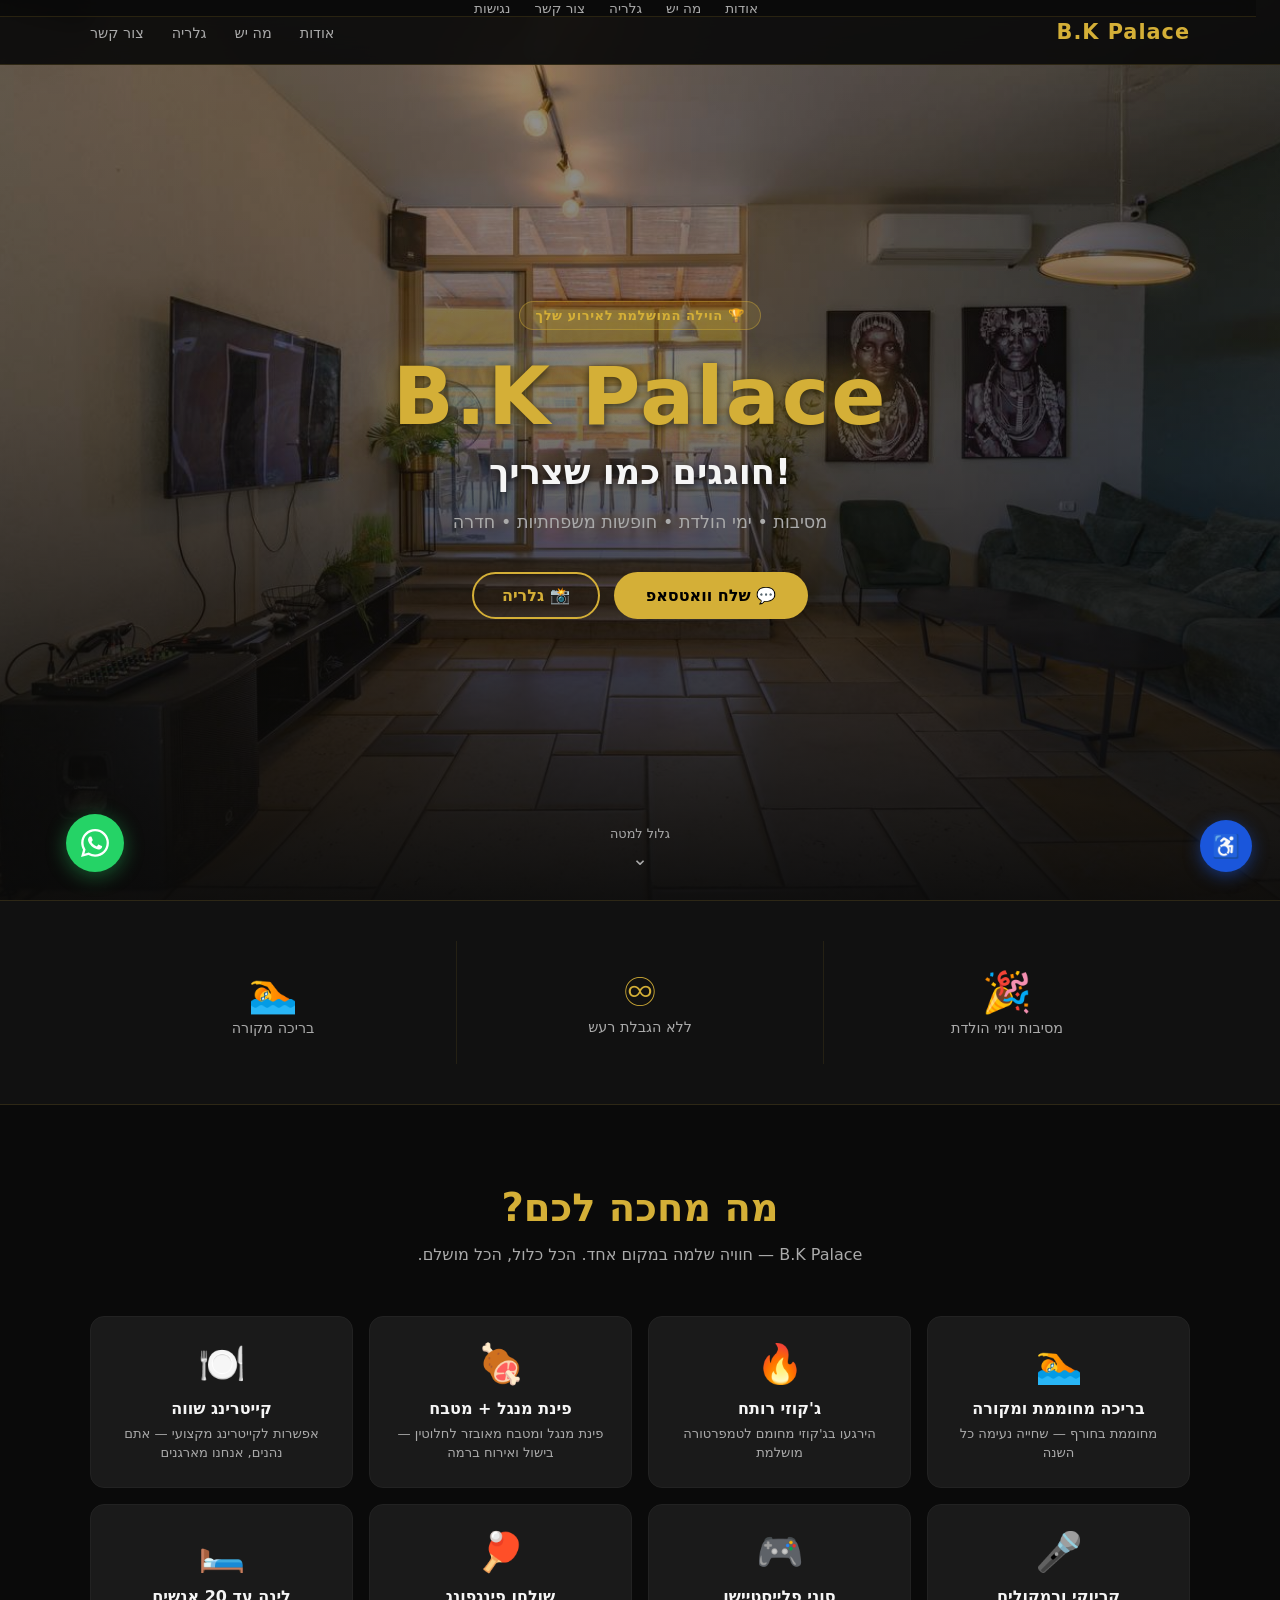
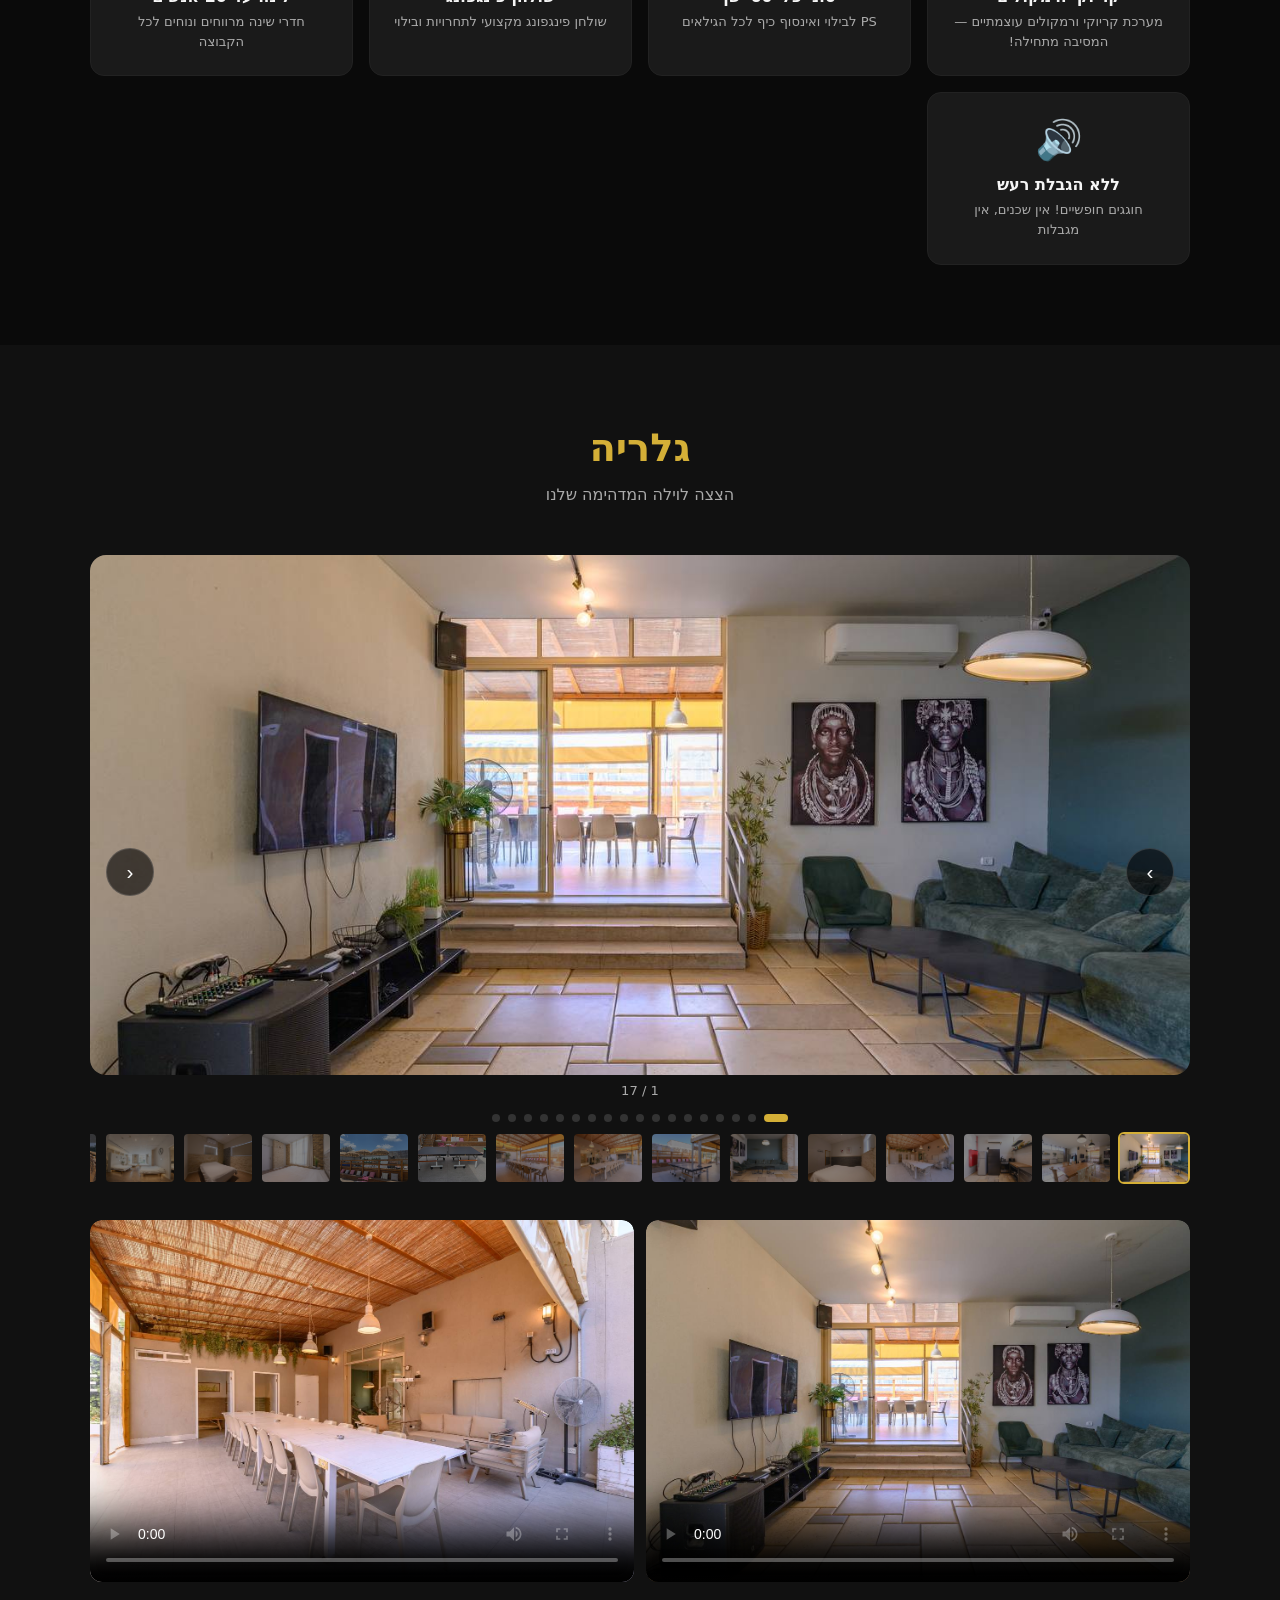
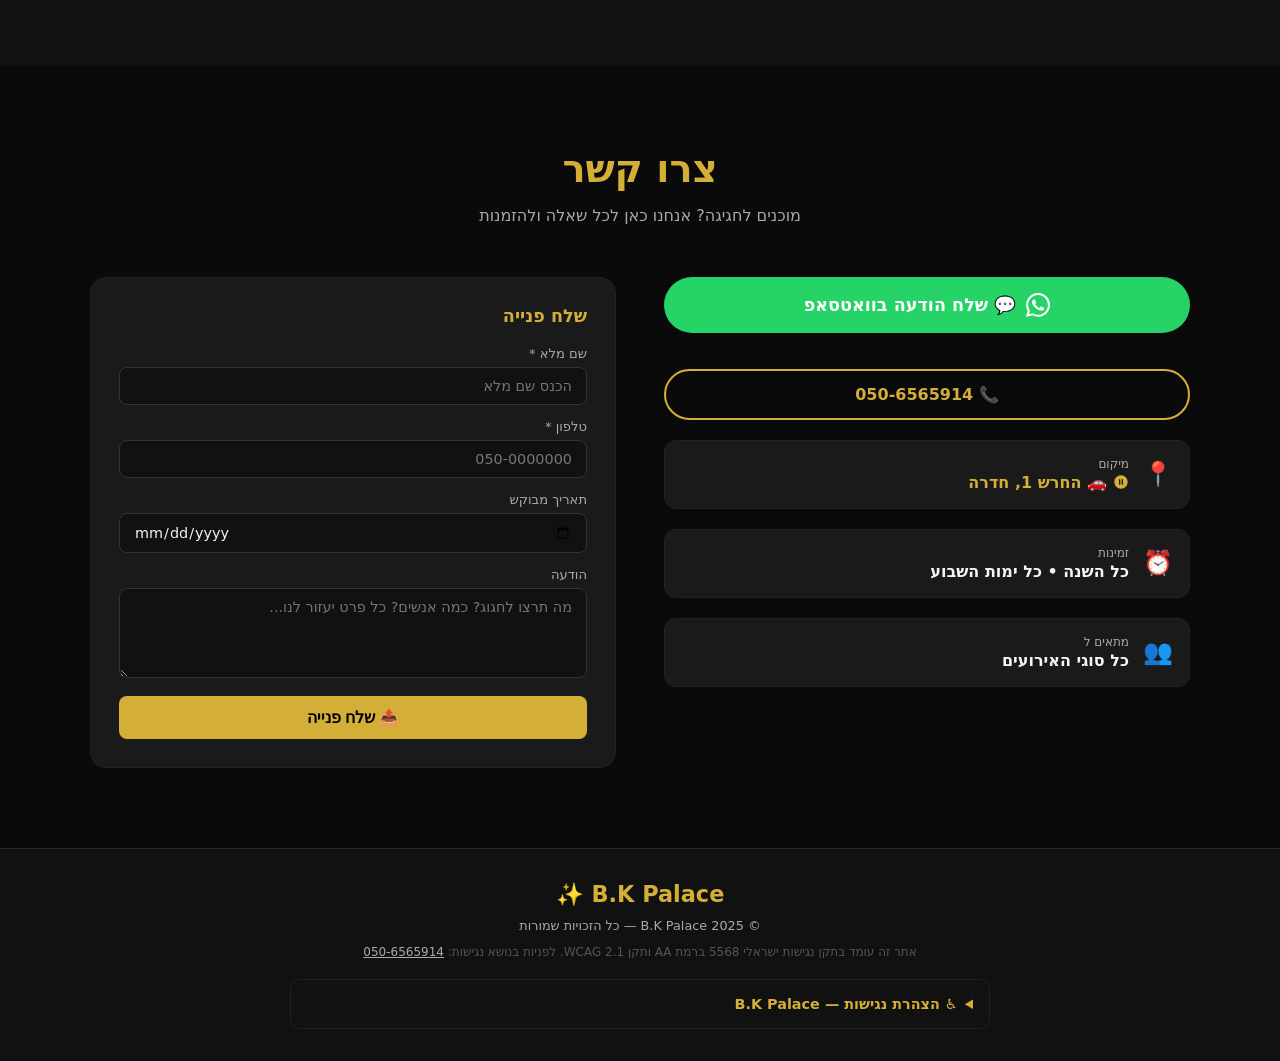
==== commit 20602e7c: "Add bedroom4 photo to gallery (18 images total)" ====
--- a/index.html
+++ b/index.html
@@ -397,7 +397,7 @@
   <div class="container">
     <h2 class="section-title" id="gallery-heading">גלריה</h2>
     <p class="section-sub">הצצה לוילה המדהימה שלנו</p>
-    <div class="carousel-wrap" role="region" aria-label="גלריית תמונות B.K Palace" aria-roledescription="carousel">
+    <div class="carousel-wrap" role="region" aria-label="גלריית תמונות B.K Palace - 18 תמונות" aria-roledescription="carousel">
       <div class="carousel">
         <div class="carousel-track" id="carousel-track">
           <div class="carousel-slide" onclick="openLightbox(this)" aria-label="סלון 1 מתוך 17"><img src="images/living1.jpg" alt="סלון מרווח ומעוצב"></div>
@@ -413,6 +413,7 @@
           <div class="carousel-slide" onclick="openLightbox(this)" aria-label="טרסה 11 מתוך 17"><img src="images/room2.jpg" alt="טרסת גג"></div>
           <div class="carousel-slide" onclick="openLightbox(this)" aria-label="חדר שינה 2 12 מתוך 17"><img src="images/bedroom2.jpg" alt="חדר שינה שני"></div>
           <div class="carousel-slide" onclick="openLightbox(this)" aria-label="חדר שינה 3 13 מתוך 17"><img src="images/bedroom3.jpg" alt="חדר שינה שלישי"></div>
+          <div class="carousel-slide" onclick="openLightbox(this)" aria-label="חדר שינה 4 14 מתוך 18"><img src="images/bedroom4.jpg" alt="חדר שינה עם מספר מיטות"></div>
           <div class="carousel-slide" onclick="openLightbox(this)" aria-label="אזור בילוי 14 מתוך 17"><img src="images/area1.jpg" alt="אזור בילוי"></div>
           <div class="carousel-slide" onclick="openLightbox(this)" aria-label="אזור 15 מתוך 17"><img src="images/area2.jpg" alt="אזור נוסף"></div>
           <div class="carousel-slide" onclick="openLightbox(this)" aria-label="פינה 16 מתוך 17"><img src="images/area3.jpg" alt="פינת בילוי"></div>
@@ -739,9 +740,9 @@
 
 // ── CAROUSEL ──
 let carouselIdx = 0;
-const CAROUSEL_TOTAL = 17;
-const IMAGES = ['living1','dining','kitchen','outdoor','bedroom1','living2','pool1','pool2','pool3','room1','room2','bedroom2','bedroom3','area1','area2','area3','area4'];
-const LABELS = ['סלון','חדר אוכל','מטבח','חצר','חדר שינה','סלון שני','פינגפונג','חוץ','פינה מקורה','שולחן פינגפונג','טרסה','חדר שינה 2','חדר שינה 3','אזור בילוי','אזור','פינה','אזור נוסף'];
+const CAROUSEL_TOTAL = 18;
+const IMAGES = ['living1','dining','kitchen','outdoor','bedroom1','living2','pool1','pool2','pool3','room1','room2','bedroom2','bedroom3','bedroom4','area1','area2','area3','area4'];
+const LABELS = ['סלון','חדר אוכל','מטבח','חצר','חדר שינה','סלון שני','פינגפונג','חוץ','פינה מקורה','שולחן פינגפונג','טרסה','חדר שינה 2','חדר שינה 3','חדר שינה 4','אזור בילוי','אזור','פינה','אזור נוסף'];
 
 function initCarousel() {
   const dots = document.getElementById('carousel-dots');
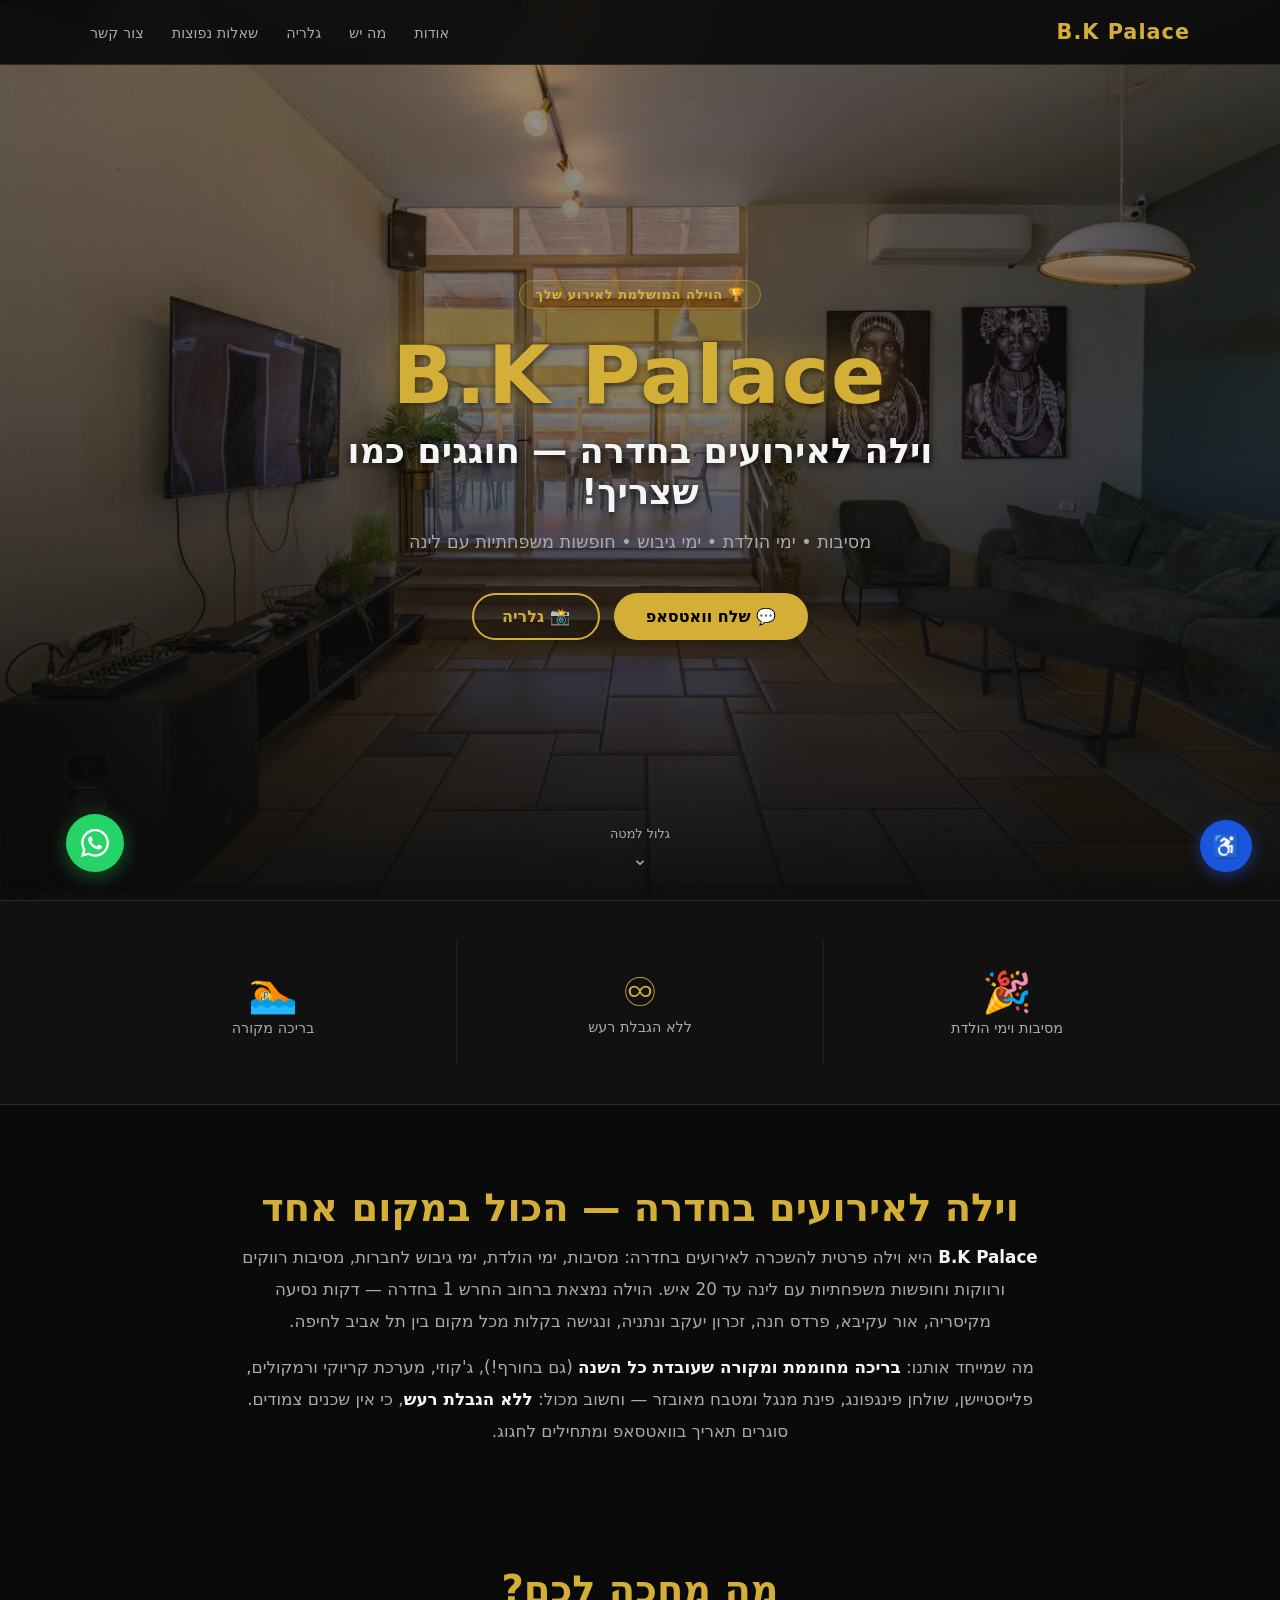
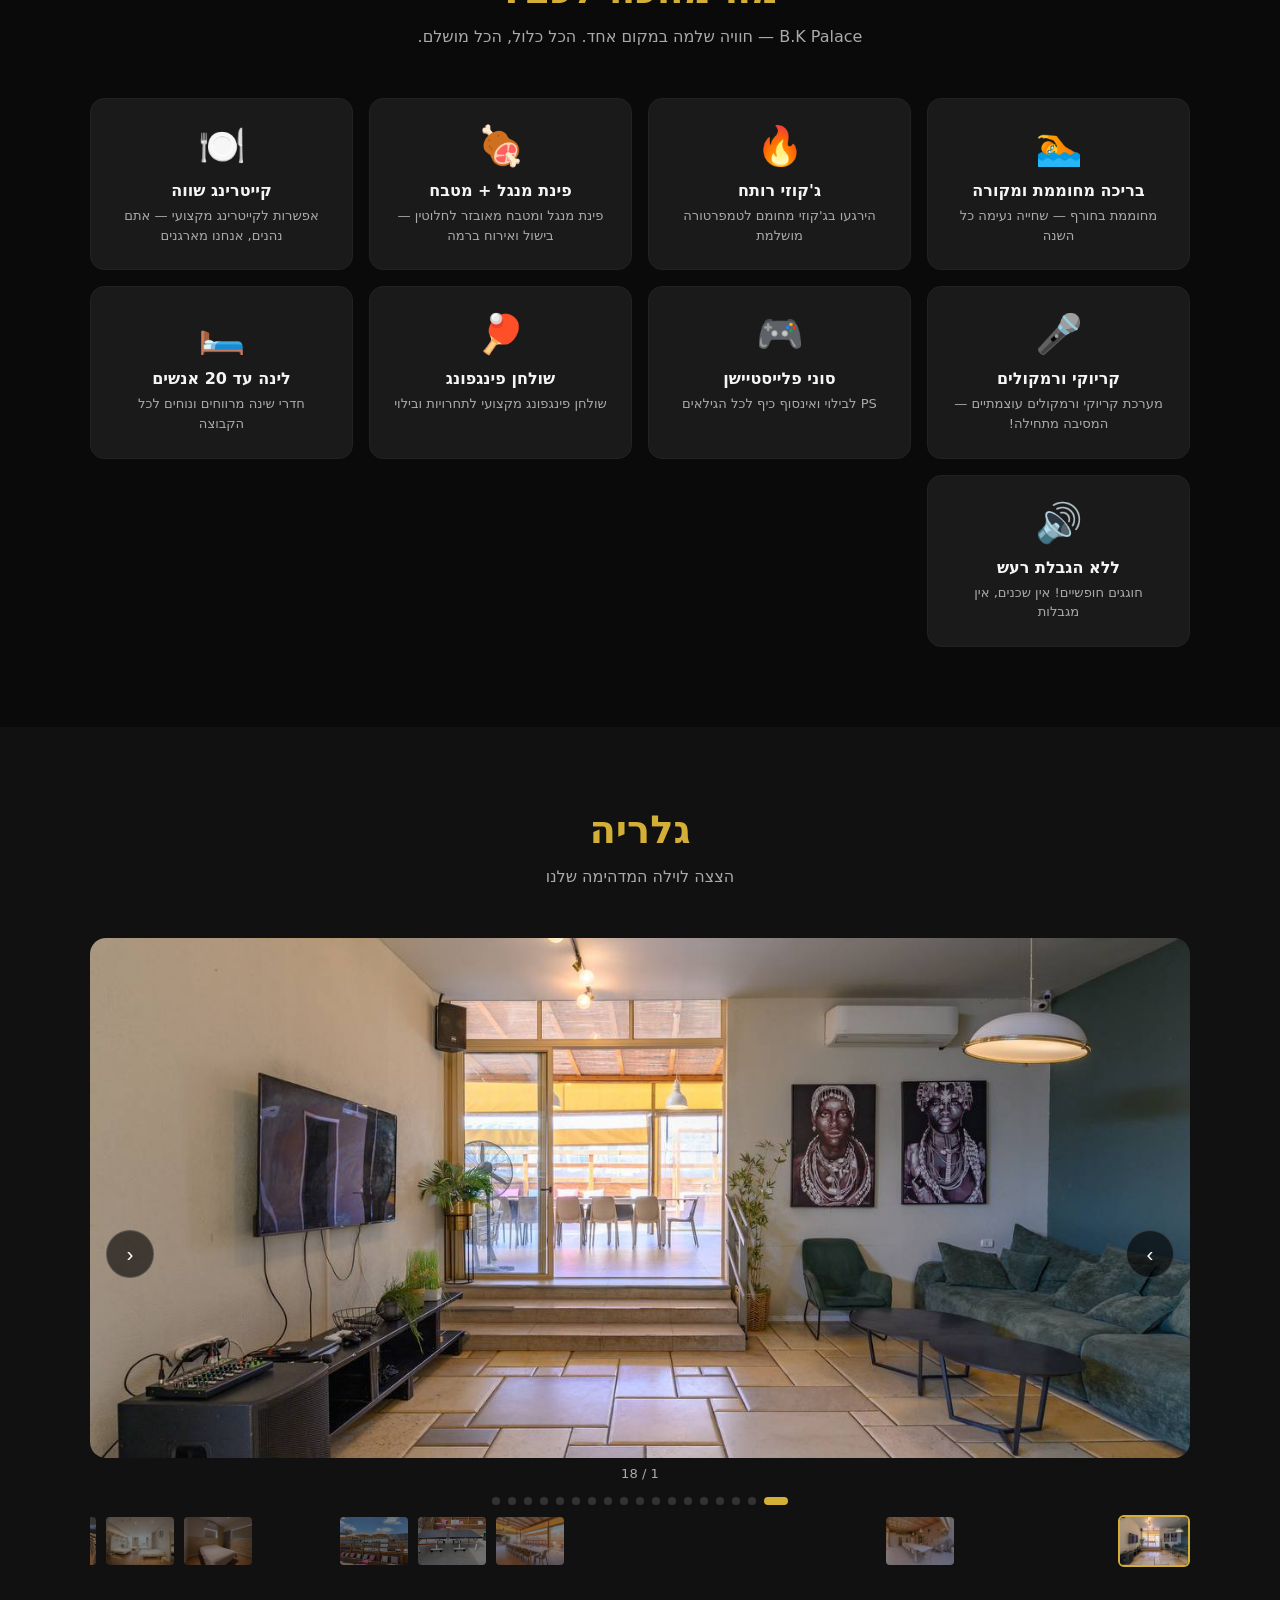
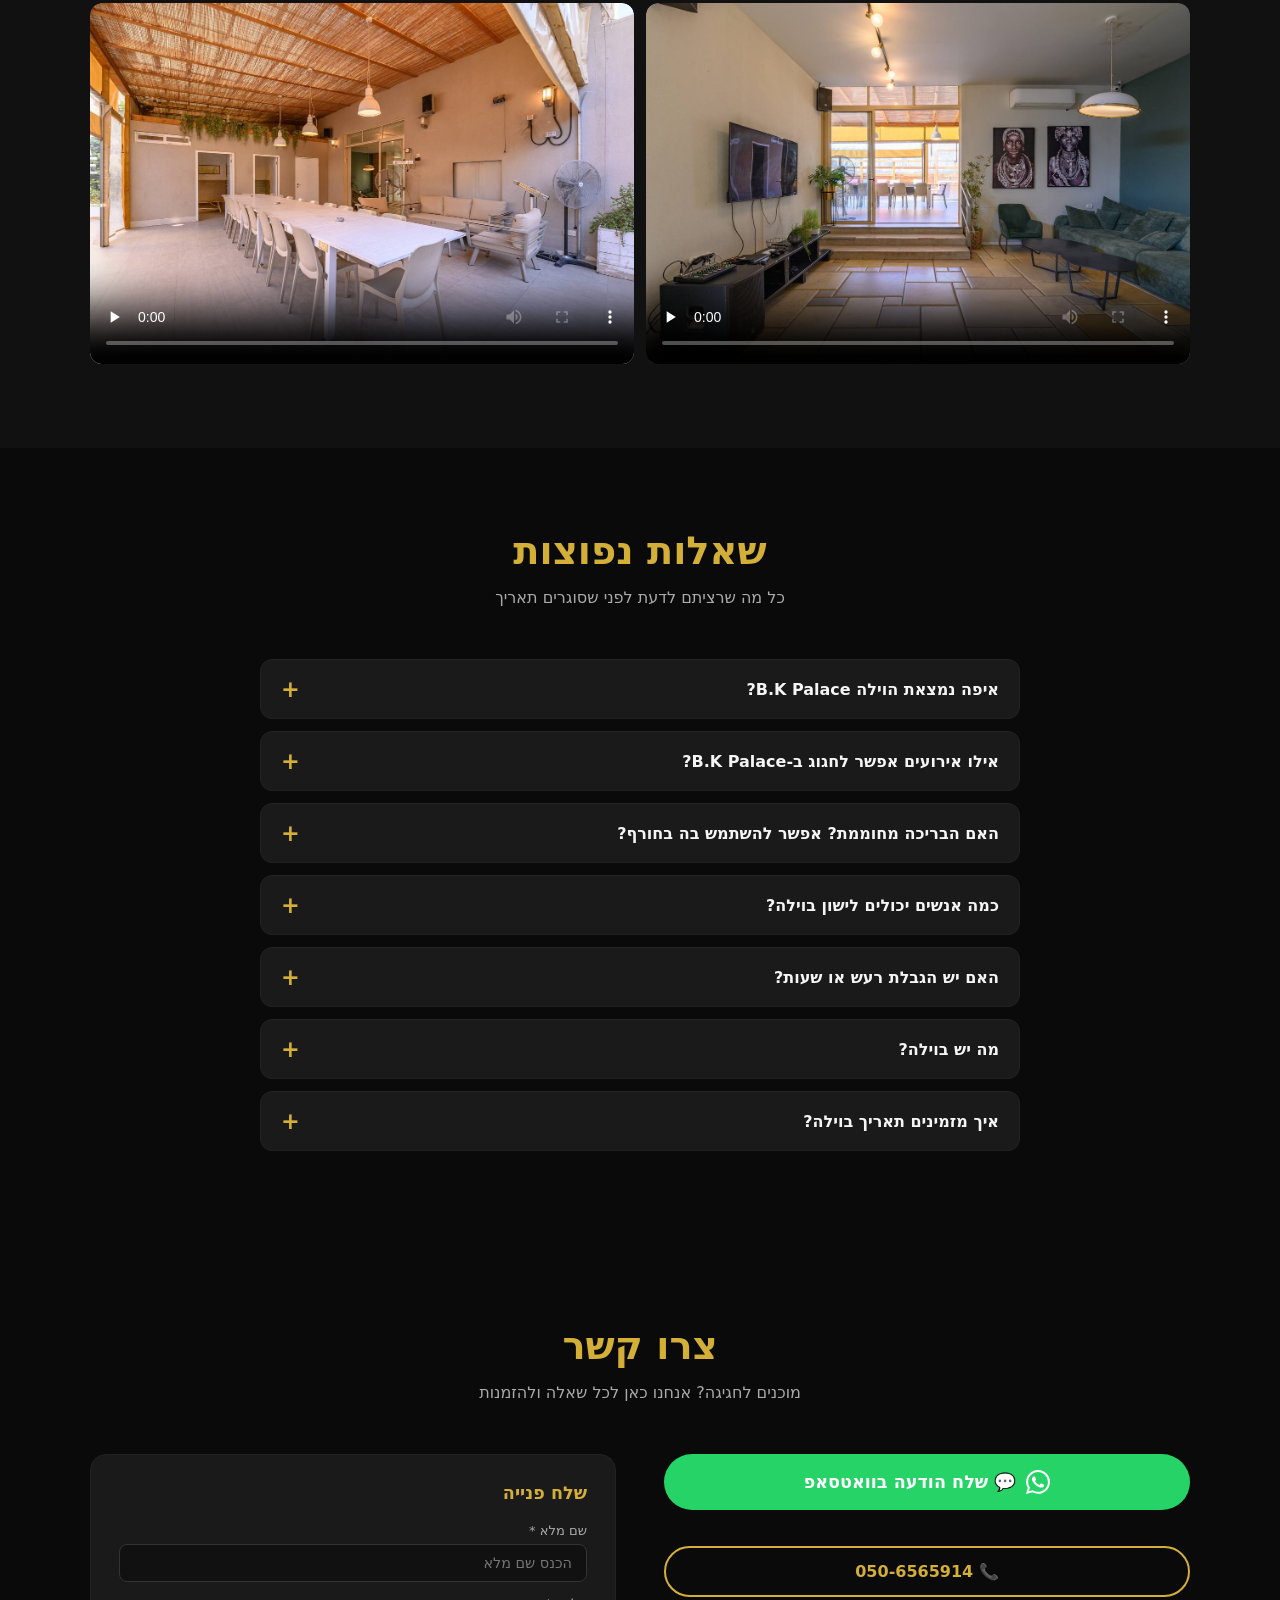
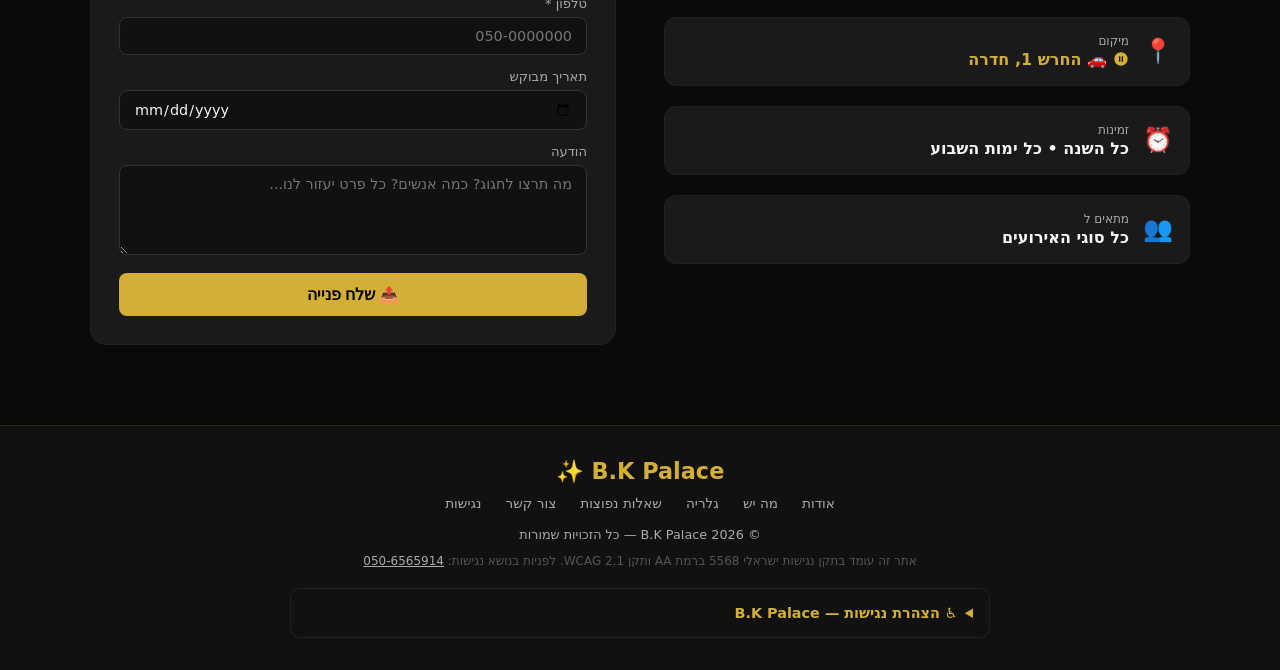
==== commit 935245be: "שיפורי SEO וזיהוי ע"י מנועי AI + תיקוני באגים - תיקון באג: מספר וואטסאפ שגוי בטופס הפנייה (9720... -" ====
--- a/index.html
+++ b/index.html
@@ -8,7 +8,10 @@
 <meta name="keywords" content="וילה לאירועים חדרה, שכירת וילה, מסיבת יום הולדת, וילה עם בריכה, אירועים פרטיים, B.K Palace, BK Palace, וילה לינה, צימר חדרה, השכרת וילה לאירוע">
 <meta name="robots" content="index, follow">
 <meta name="author" content="B.K Palace">
-<link rel="canonical" href="https://bkpalace.com">
+<meta name="theme-color" content="#0a0a0a">
+<meta name="geo.region" content="IL">
+<meta name="geo.placename" content="חדרה">
+<link rel="canonical" href="https://bkpalace.com/">
 
 <!-- Open Graph / Facebook -->
 <meta property="og:type" content="website">
@@ -29,9 +32,11 @@
 <script type="application/ld+json">
 {
   "@context": "https://schema.org",
-  "@type": "EventVenue",
+  "@type": ["EventVenue", "LodgingBusiness"],
+  "@id": "https://bkpalace.com/#venue",
   "name": "B.K Palace",
-  "url": "https://bkpalace.com",
+  "alternateName": "בי.קיי פאלאס — וילה לאירועים בחדרה",
+  "url": "https://bkpalace.com/",
   "telephone": "+972-50-6565914",
   "address": {
     "@type": "PostalAddress",
@@ -40,21 +45,76 @@
     "addressRegion": "מחוז חיפה",
     "addressCountry": "IL"
   },
-  "description": "וילה יוקרתית בחדרה לכל סוגי האירועים — מסיבות, ימי הולדת, חופשות. בריכה מחוממת, ג'קוזי, קריוקי, מגרש ספורט.",
+  "geo": {
+    "@type": "GeoCoordinates",
+    "latitude": 32.434,
+    "longitude": 34.9196
+  },
+  "description": "וילה יוקרתית בחדרה לכל סוגי האירועים — מסיבות, ימי הולדת, ימי גיבוש וחופשות משפחתיות. בריכה מחוממת ומקורה, ג'קוזי, קריוקי, פינת מנגל, פלייסטיישן, לינה עד 20 איש וללא הגבלת רעש.",
   "image": "https://bkpalace.com/images/living1.jpg",
   "priceRange": "$$",
+  "currenciesAccepted": "ILS",
   "openingHours": "Mo-Su 00:00-23:59",
   "hasMap": "https://waze.com/ul?q=החרש+1+חדרה",
   "sameAs": [
     "https://did.li/Bkp-WhatsApp-"
   ],
   "amenityFeature": [
-    {"@type": "LocationFeatureSpecification", "name": "בריכה מחוממת", "value": true},
+    {"@type": "LocationFeatureSpecification", "name": "בריכה מחוממת ומקורה", "value": true},
     {"@type": "LocationFeatureSpecification", "name": "ג'קוזי", "value": true},
-    {"@type": "LocationFeatureSpecification", "name": "קריוקי", "value": true},
+    {"@type": "LocationFeatureSpecification", "name": "קריוקי ומערכת הגברה", "value": true},
     {"@type": "LocationFeatureSpecification", "name": "מגרש ספורט", "value": true},
     {"@type": "LocationFeatureSpecification", "name": "חצר פרטית", "value": true},
-    {"@type": "LocationFeatureSpecification", "name": "מטבח מאובזר", "value": true}
+    {"@type": "LocationFeatureSpecification", "name": "מטבח מאובזר", "value": true},
+    {"@type": "LocationFeatureSpecification", "name": "פינת מנגל", "value": true},
+    {"@type": "LocationFeatureSpecification", "name": "לינה עד 20 איש", "value": true},
+    {"@type": "LocationFeatureSpecification", "name": "פלייסטיישן ושולחן פינגפונג", "value": true},
+    {"@type": "LocationFeatureSpecification", "name": "ללא הגבלת רעש", "value": true}
+  ]
+}
+</script>
+
+<!-- Schema.org — שאלות נפוצות (FAQ rich results בגוגל + מקור ציטוט למנועי AI) -->
+<script type="application/ld+json">
+{
+  "@context": "https://schema.org",
+  "@type": "FAQPage",
+  "mainEntity": [
+    {
+      "@type": "Question",
+      "name": "איפה נמצאת הוילה B.K Palace?",
+      "acceptedAnswer": { "@type": "Answer", "text": "הוילה נמצאת ברחוב החרש 1 בחדרה — במיקום נוח ונגיש מכל גוש דן, השרון, קיסריה, נתניה וחיפה, עם חניה במקום." }
+    },
+    {
+      "@type": "Question",
+      "name": "אילו אירועים אפשר לחגוג ב-B.K Palace?",
+      "acceptedAnswer": { "@type": "Answer", "text": "מסיבות, ימי הולדת, ימי גיבוש לחברות, מסיבות רווקים/רווקות, אירועים משפחתיים וחופשות עם לינה — הוילה מתאימה לכל סוגי האירועים, ללא הגבלת רעש." }
+    },
+    {
+      "@type": "Question",
+      "name": "האם הבריכה מחוממת? אפשר להשתמש בה בחורף?",
+      "acceptedAnswer": { "@type": "Answer", "text": "כן! הבריכה מקורה ומחוממת, כך שנהנים ממנה כל השנה — גם בחורף. בנוסף יש ג'קוזי מחומם." }
+    },
+    {
+      "@type": "Question",
+      "name": "כמה אנשים יכולים לישון בוילה?",
+      "acceptedAnswer": { "@type": "Answer", "text": "הוילה ערוכה ללינה של עד 20 אנשים בחדרי שינה מרווחים — מושלם להמשיך את המסיבה לחופשה של סוף שבוע." }
+    },
+    {
+      "@type": "Question",
+      "name": "האם יש הגבלת רעש או שעות?",
+      "acceptedAnswer": { "@type": "Answer", "text": "אין הגבלת רעש — אין שכנים צמודים, אפשר לחגוג בחופשיות עם מוזיקה וקריוקי." }
+    },
+    {
+      "@type": "Question",
+      "name": "מה יש בוילה?",
+      "acceptedAnswer": { "@type": "Answer", "text": "בריכה מחוממת ומקורה, ג'קוזי, מערכת קריוקי ורמקולים, פלייסטיישן, שולחן פינגפונג, פינת מנגל, מטבח מאובזר, חצר פרטית וחדרי שינה ללינה של עד 20 איש. אפשרות לקייטרינג מקצועי." }
+    },
+    {
+      "@type": "Question",
+      "name": "איך מזמינים תאריך בוילה?",
+      "acceptedAnswer": { "@type": "Answer", "text": "שולחים הודעת וואטסאפ או מתקשרים ל-050-6565914 עם התאריך המבוקש וסוג האירוע, ומקבלים תשובה מהירה על זמינות ומחיר." }
+    }
   ]
 }
 </script>
@@ -78,7 +138,7 @@
 .skip-link:focus{top:0;}
 
 /* ── NAV ── */
-nav{position:fixed;top:0;width:100%;z-index:1000;background:rgba(10,10,10,.92);backdrop-filter:blur(12px);border-bottom:1px solid rgba(212,175,55,.15);padding:0 24px;}
+body > nav{position:fixed;top:0;width:100%;z-index:1000;background:rgba(10,10,10,.92);backdrop-filter:blur(12px);border-bottom:1px solid rgba(212,175,55,.15);padding:0 24px;}
 .nav-inner{max-width:1100px;margin:0 auto;display:flex;align-items:center;justify-content:space-between;height:64px;}
 .nav-logo{font-size:1.3rem;font-weight:800;color:var(--gold);letter-spacing:1px;}
 .nav-links{display:flex;gap:28px;list-style:none;}
@@ -161,6 +221,17 @@
 .lightbox img{max-width:90vw;max-height:90vh;border-radius:8px;object-fit:contain;}
 .lightbox-close{position:absolute;top:20px;left:20px;color:white;font-size:2rem;cursor:pointer;background:none;border:none;opacity:.7;transition:.2s;}
 .lightbox-close:hover{opacity:1;}
+
+/* ── FAQ ── */
+.faq{background:var(--dark);}
+.faq-list{max-width:760px;margin:0 auto;}
+.faq-list details{background:var(--dark3);border:1px solid #222;border-radius:12px;margin-bottom:12px;overflow:hidden;transition:border-color .2s;}
+.faq-list details[open],.faq-list details:hover{border-color:rgba(212,175,55,.4);}
+.faq-list summary{cursor:pointer;font-weight:700;padding:16px 20px;list-style:none;display:flex;justify-content:space-between;align-items:center;gap:12px;color:var(--text);}
+.faq-list summary::-webkit-details-marker{display:none;}
+.faq-list summary::after{content:'+';font-size:1.4rem;color:var(--gold);flex-shrink:0;}
+.faq-list details[open] summary::after{content:'–';}
+.faq-list details p{padding:0 20px 18px;color:var(--text2);line-height:1.8;}
 
 /* ── CONTACT ── */
 .contact{background:var(--dark);}
@@ -271,6 +342,7 @@
       <li><a href="#about">אודות</a></li>
       <li><a href="#features">מה יש</a></li>
       <li><a href="#gallery">גלריה</a></li>
+      <li><a href="#faq">שאלות נפוצות</a></li>
       <li><a href="#contact">צור קשר</a></li>
     </ul>
     <button class="hamburger" aria-label="פתח תפריט" aria-expanded="false" onclick="toggleMenu(this)">
@@ -284,6 +356,7 @@
   <a href="#about" onclick="closeMenu()">אודות</a>
   <a href="#features" onclick="closeMenu()">מה יש</a>
   <a href="#gallery" onclick="closeMenu()">גלריה</a>
+  <a href="#faq" onclick="closeMenu()">שאלות נפוצות</a>
   <a href="#contact" onclick="closeMenu()">צור קשר</a>
 </div>
 
@@ -299,8 +372,8 @@
   <div class="hero-content">
     <div class="hero-badge">🏆 הוילה המושלמת לאירוע שלך</div>
     <h1 class="hero-logo">B.K Palace</h1>
-    <p class="hero-tagline">!חוגגים כמו שצריך</p>
-    <p class="hero-sub">מסיבות &bull; ימי הולדת &bull; חופשות משפחתיות &bull; חדרה</p>
+    <h2 class="hero-tagline">וילה לאירועים בחדרה — חוגגים כמו שצריך!</h2>
+    <p class="hero-sub">מסיבות &bull; ימי הולדת &bull; ימי גיבוש &bull; חופשות משפחתיות עם לינה</p>
     <div class="hero-btns">
       <a href="https://did.li/Bkp-WhatsApp-" class="btn-primary" aria-label="שלח הודעת וואטסאפ ל-B.K Palace">
         💬 שלח וואטסאפ
@@ -333,6 +406,17 @@
         <div class="stat-number">🏊</div>
         <div class="stat-label">בריכה מקורה</div>
       </div>
+    </div>
+  </div>
+</section>
+
+<!-- About -->
+<section class="fade-in" aria-labelledby="about-heading" style="padding-bottom:40px;">
+  <div class="container" style="max-width:800px;">
+    <h2 class="section-title" id="about-heading">וילה לאירועים בחדרה — הכול במקום אחד</h2>
+    <div style="color:var(--text2);font-size:1.05rem;line-height:1.9;text-align:center;">
+      <p><strong style="color:var(--text);">B.K Palace</strong> היא וילה פרטית להשכרה לאירועים בחדרה: מסיבות, ימי הולדת, ימי גיבוש לחברות, מסיבות רווקים ורווקות וחופשות משפחתיות עם לינה עד 20 איש. הוילה נמצאת ברחוב החרש 1 בחדרה — דקות נסיעה מקיסריה, אור עקיבא, פרדס חנה, זכרון יעקב ונתניה, ונגישה בקלות מכל מקום בין תל אביב לחיפה.</p>
+      <p style="margin-top:14px;">מה שמייחד אותנו: <strong style="color:var(--text);">בריכה מחוממת ומקורה שעובדת כל השנה</strong> (גם בחורף!), ג'קוזי, מערכת קריוקי ורמקולים, פלייסטיישן, שולחן פינגפונג, פינת מנגל ומטבח מאובזר — וחשוב מכול: <strong style="color:var(--text);">ללא הגבלת רעש</strong>, כי אין שכנים צמודים. סוגרים תאריך בוואטסאפ ומתחילים לחגוג.</p>
     </div>
   </div>
 </section>
@@ -400,41 +484,41 @@
     <div class="carousel-wrap" role="region" aria-label="גלריית תמונות B.K Palace - 18 תמונות" aria-roledescription="carousel">
       <div class="carousel">
         <div class="carousel-track" id="carousel-track">
-          <div class="carousel-slide" onclick="openLightbox(this)" aria-label="סלון 1 מתוך 17"><img src="images/living1.jpg" alt="סלון מרווח ומעוצב"></div>
-          <div class="carousel-slide" onclick="openLightbox(this)" aria-label="חדר אוכל 2 מתוך 17"><img src="images/dining.jpg" alt="חדר אוכל גדול"></div>
-          <div class="carousel-slide" onclick="openLightbox(this)" aria-label="מטבח 3 מתוך 17"><img src="images/kitchen.jpg" alt="מטבח מאובזר"></div>
-          <div class="carousel-slide" onclick="openLightbox(this)" aria-label="חצר 4 מתוך 17"><img src="images/outdoor.jpg" alt="חצר חיצונית"></div>
-          <div class="carousel-slide" onclick="openLightbox(this)" aria-label="חדר שינה 5 מתוך 17"><img src="images/bedroom1.jpg" alt="חדר שינה"></div>
-          <div class="carousel-slide" onclick="openLightbox(this)" aria-label="סלון שני 6 מתוך 17"><img src="images/living2.jpg" alt="פינת ישיבה"></div>
-          <div class="carousel-slide" onclick="openLightbox(this)" aria-label="פינגפונג 7 מתוך 17"><img src="images/pool1.jpg" alt="פינת פינגפונג"></div>
-          <div class="carousel-slide" onclick="openLightbox(this)" aria-label="חוץ 8 מתוך 17"><img src="images/pool2.jpg" alt="אזור אוכל חיצוני"></div>
-          <div class="carousel-slide" onclick="openLightbox(this)" aria-label="פינה מקורה 9 מתוך 17"><img src="images/pool3.jpg" alt="חדר אוכל מקורה"></div>
-          <div class="carousel-slide" onclick="openLightbox(this)" aria-label="פינגפונג 10 מתוך 17"><img src="images/room1.jpg" alt="שולחן פינגפונג מקצועי"></div>
-          <div class="carousel-slide" onclick="openLightbox(this)" aria-label="טרסה 11 מתוך 17"><img src="images/room2.jpg" alt="טרסת גג"></div>
-          <div class="carousel-slide" onclick="openLightbox(this)" aria-label="חדר שינה 2 12 מתוך 17"><img src="images/bedroom2.jpg" alt="חדר שינה שני"></div>
-          <div class="carousel-slide" onclick="openLightbox(this)" aria-label="חדר שינה 3 13 מתוך 17"><img src="images/bedroom3.jpg" alt="חדר שינה שלישי"></div>
-          <div class="carousel-slide" onclick="openLightbox(this)" aria-label="חדר שינה 4 14 מתוך 18"><img src="images/bedroom4.jpg" alt="חדר שינה עם מספר מיטות"></div>
-          <div class="carousel-slide" onclick="openLightbox(this)" aria-label="אזור בילוי 14 מתוך 17"><img src="images/area1.jpg" alt="אזור בילוי"></div>
-          <div class="carousel-slide" onclick="openLightbox(this)" aria-label="אזור 15 מתוך 17"><img src="images/area2.jpg" alt="אזור נוסף"></div>
-          <div class="carousel-slide" onclick="openLightbox(this)" aria-label="פינה 16 מתוך 17"><img src="images/area3.jpg" alt="פינת בילוי"></div>
-          <div class="carousel-slide" onclick="openLightbox(this)" aria-label="אזור 17 מתוך 17"><img src="images/area4.jpg" alt="אזור נוסף בוילה"></div>
+          <div class="carousel-slide" onclick="openLightbox(this)" aria-label="סלון 1 מתוך 18"><img src="images/living1.jpg" alt="הסלון המרווח והמעוצב בוילה B.K Palace בחדרה"></div>
+          <div class="carousel-slide" onclick="openLightbox(this)" aria-label="חדר אוכל 2 מתוך 18"><img src="images/dining.jpg" alt="חדר אוכל גדול לאירוח קבוצות" loading="lazy" decoding="async"></div>
+          <div class="carousel-slide" onclick="openLightbox(this)" aria-label="מטבח 3 מתוך 18"><img src="images/kitchen.jpg" alt="מטבח מאובזר בוילה" loading="lazy" decoding="async"></div>
+          <div class="carousel-slide" onclick="openLightbox(this)" aria-label="חצר 4 מתוך 18"><img src="images/outdoor.jpg" alt="החצר הפרטית של הוילה" loading="lazy" decoding="async"></div>
+          <div class="carousel-slide" onclick="openLightbox(this)" aria-label="חדר שינה 5 מתוך 18"><img src="images/bedroom1.jpg" alt="חדר שינה ללינה בוילה" loading="lazy" decoding="async"></div>
+          <div class="carousel-slide" onclick="openLightbox(this)" aria-label="סלון שני 6 מתוך 18"><img src="images/living2.jpg" alt="פינת ישיבה נוספת" loading="lazy" decoding="async"></div>
+          <div class="carousel-slide" onclick="openLightbox(this)" aria-label="פינגפונג 7 מתוך 18"><img src="images/pool1.jpg" alt="פינת פינגפונג" loading="lazy" decoding="async"></div>
+          <div class="carousel-slide" onclick="openLightbox(this)" aria-label="חוץ 8 מתוך 18"><img src="images/pool2.jpg" alt="אזור אוכל חיצוני" loading="lazy" decoding="async"></div>
+          <div class="carousel-slide" onclick="openLightbox(this)" aria-label="פינה מקורה 9 מתוך 18"><img src="images/pool3.jpg" alt="חדר אוכל מקורה" loading="lazy" decoding="async"></div>
+          <div class="carousel-slide" onclick="openLightbox(this)" aria-label="פינגפונג 10 מתוך 18"><img src="images/room1.jpg" alt="שולחן פינגפונג מקצועי" loading="lazy" decoding="async"></div>
+          <div class="carousel-slide" onclick="openLightbox(this)" aria-label="טרסה 11 מתוך 18"><img src="images/room2.jpg" alt="טרסת גג בוילה" loading="lazy" decoding="async"></div>
+          <div class="carousel-slide" onclick="openLightbox(this)" aria-label="חדר שינה 2 12 מתוך 18"><img src="images/bedroom2.jpg" alt="חדר שינה שני" loading="lazy" decoding="async"></div>
+          <div class="carousel-slide" onclick="openLightbox(this)" aria-label="חדר שינה 3 13 מתוך 18"><img src="images/bedroom3.jpg" alt="חדר שינה שלישי" loading="lazy" decoding="async"></div>
+          <div class="carousel-slide" onclick="openLightbox(this)" aria-label="חדר שינה 4 14 מתוך 18"><img src="images/bedroom4.jpg" alt="חדר שינה עם מספר מיטות" loading="lazy" decoding="async"></div>
+          <div class="carousel-slide" onclick="openLightbox(this)" aria-label="אזור בילוי 15 מתוך 18"><img src="images/area1.jpg" alt="אזור בילוי בוילה" loading="lazy" decoding="async"></div>
+          <div class="carousel-slide" onclick="openLightbox(this)" aria-label="אזור 16 מתוך 18"><img src="images/area2.jpg" alt="אזור אירוח נוסף" loading="lazy" decoding="async"></div>
+          <div class="carousel-slide" onclick="openLightbox(this)" aria-label="פינה 17 מתוך 18"><img src="images/area3.jpg" alt="פינת בילוי" loading="lazy" decoding="async"></div>
+          <div class="carousel-slide" onclick="openLightbox(this)" aria-label="אזור 18 מתוך 18"><img src="images/area4.jpg" alt="אזור נוסף בוילה" loading="lazy" decoding="async"></div>
         </div>
       </div>
       <button class="carousel-btn prev" onclick="slideCarousel(-1)" aria-label="תמונה קודמת">&#8250;</button>
       <button class="carousel-btn next" onclick="slideCarousel(1)" aria-label="תמונה הבאה">&#8249;</button>
-      <div class="carousel-counter" id="carousel-counter" aria-live="polite">1 / 17</div>
+      <div class="carousel-counter" id="carousel-counter" aria-live="polite">1 / 18</div>
       <div class="carousel-dots" id="carousel-dots" role="tablist" aria-label="בחר תמונה"></div>
       <div class="carousel-thumb-row" id="carousel-thumbs" role="list" aria-label="תמונות ממוזערות"></div>
     </div>
     <!-- Video section -->
     <div class="video-grid" style="margin-top:32px;display:grid;grid-template-columns:1fr 1fr;gap:12px;" role="list" aria-label="סרטוני הוילה">
       <div style="border-radius:12px;overflow:hidden;" role="listitem">
-        <video controls style="width:100%;border-radius:12px;" poster="images/living1.jpg" aria-label="סרטון B.K Palace 1">
+        <video controls preload="none" style="width:100%;border-radius:12px;" poster="images/living1.jpg" aria-label="סרטון B.K Palace 1">
           <source src="images/video1.mp4" type="video/mp4">
         </video>
       </div>
       <div style="border-radius:12px;overflow:hidden;" role="listitem">
-        <video controls style="width:100%;border-radius:12px;" poster="images/outdoor.jpg" aria-label="סרטון B.K Palace 2">
+        <video controls preload="none" style="width:100%;border-radius:12px;" poster="images/outdoor.jpg" aria-label="סרטון B.K Palace 2">
           <source src="images/video2.mp4" type="video/mp4">
         </video>
       </div>
@@ -447,6 +531,44 @@
   <button class="lightbox-close" aria-label="סגור תמונה">✕</button>
   <img id="lightbox-img" src="" alt="">
 </div>
+
+<!-- FAQ -->
+<section class="faq fade-in" id="faq" aria-labelledby="faq-heading">
+  <div class="container">
+    <h2 class="section-title" id="faq-heading">שאלות נפוצות</h2>
+    <p class="section-sub">כל מה שרציתם לדעת לפני שסוגרים תאריך</p>
+    <div class="faq-list">
+      <details>
+        <summary>איפה נמצאת הוילה B.K Palace?</summary>
+        <p>הוילה נמצאת ברחוב החרש 1 בחדרה — במיקום נוח ונגיש מכל גוש דן, השרון, קיסריה, נתניה וחיפה, עם חניה במקום.</p>
+      </details>
+      <details>
+        <summary>אילו אירועים אפשר לחגוג ב-B.K Palace?</summary>
+        <p>מסיבות, ימי הולדת, ימי גיבוש לחברות, מסיבות רווקים/רווקות, אירועים משפחתיים וחופשות עם לינה — הוילה מתאימה לכל סוגי האירועים, ללא הגבלת רעש.</p>
+      </details>
+      <details>
+        <summary>האם הבריכה מחוממת? אפשר להשתמש בה בחורף?</summary>
+        <p>כן! הבריכה מקורה ומחוממת, כך שנהנים ממנה כל השנה — גם בחורף. בנוסף יש ג'קוזי מחומם.</p>
+      </details>
+      <details>
+        <summary>כמה אנשים יכולים לישון בוילה?</summary>
+        <p>הוילה ערוכה ללינה של עד 20 אנשים בחדרי שינה מרווחים — מושלם להמשיך את המסיבה לחופשה של סוף שבוע.</p>
+      </details>
+      <details>
+        <summary>האם יש הגבלת רעש או שעות?</summary>
+        <p>אין הגבלת רעש — אין שכנים צמודים, אפשר לחגוג בחופשיות עם מוזיקה וקריוקי.</p>
+      </details>
+      <details>
+        <summary>מה יש בוילה?</summary>
+        <p>בריכה מחוממת ומקורה, ג'קוזי, מערכת קריוקי ורמקולים, פלייסטיישן, שולחן פינגפונג, פינת מנגל, מטבח מאובזר, חצר פרטית וחדרי שינה ללינה של עד 20 איש. אפשרות לקייטרינג מקצועי.</p>
+      </details>
+      <details>
+        <summary>איך מזמינים תאריך בוילה?</summary>
+        <p>שולחים הודעת וואטסאפ או מתקשרים ל-<a href="tel:0506565914" style="color:var(--gold);">050-6565914</a> עם התאריך המבוקש וסוג האירוע, ומקבלים תשובה מהירה על זמינות ומחיר.</p>
+      </details>
+    </div>
+  </div>
+</section>
 
 <!-- Contact -->
 <section class="contact fade-in" id="contact" aria-labelledby="contact-heading">
@@ -524,10 +646,11 @@
     <a href="#about">אודות</a>
     <a href="#features">מה יש</a>
     <a href="#gallery">גלריה</a>
+    <a href="#faq">שאלות נפוצות</a>
     <a href="#contact">צור קשר</a>
     <a href="#accessibility">נגישות</a>
   </nav>
-  <p class="footer-copy">© 2025 B.K Palace — כל הזכויות שמורות</p>
+  <p class="footer-copy">© 2026 B.K Palace — כל הזכויות שמורות</p>
   <p class="accessibility-statement" id="accessibility" role="note">
     אתר זה עומד בתקן נגישות ישראלי 5568 ברמת AA ותקן WCAG 2.1.
     לפניות בנושא נגישות: <a href="tel:0506565914" style="color:var(--text2)">050-6565914</a>
@@ -758,6 +881,8 @@
     // thumbs
     const th = document.createElement('img');
     th.src = `images/${img}.jpg`;
+    th.loading = 'lazy';
+    th.decoding = 'async';
     th.className = 'carousel-thumb' + (i === 0 ? ' active' : '');
     th.alt = LABELS[i];
     th.setAttribute('role','listitem');
@@ -840,7 +965,7 @@
   if (!name || !phone) { alert('נא למלא שם וטלפון'); return; }
 
   const text = `שלום B.K Palace! 👋\n\nשם: ${name}\nטלפון: ${phone}${date ? `\nתאריך: ${date}` : ''}${msg ? `\n\n${msg}` : ''}`;
-  window.open(`https://wa.me/9720506565914?text=${encodeURIComponent(text)}`, '_blank');
+  window.open(`https://wa.me/972506565914?text=${encodeURIComponent(text)}`, '_blank');
 }
 
 // Scroll animations
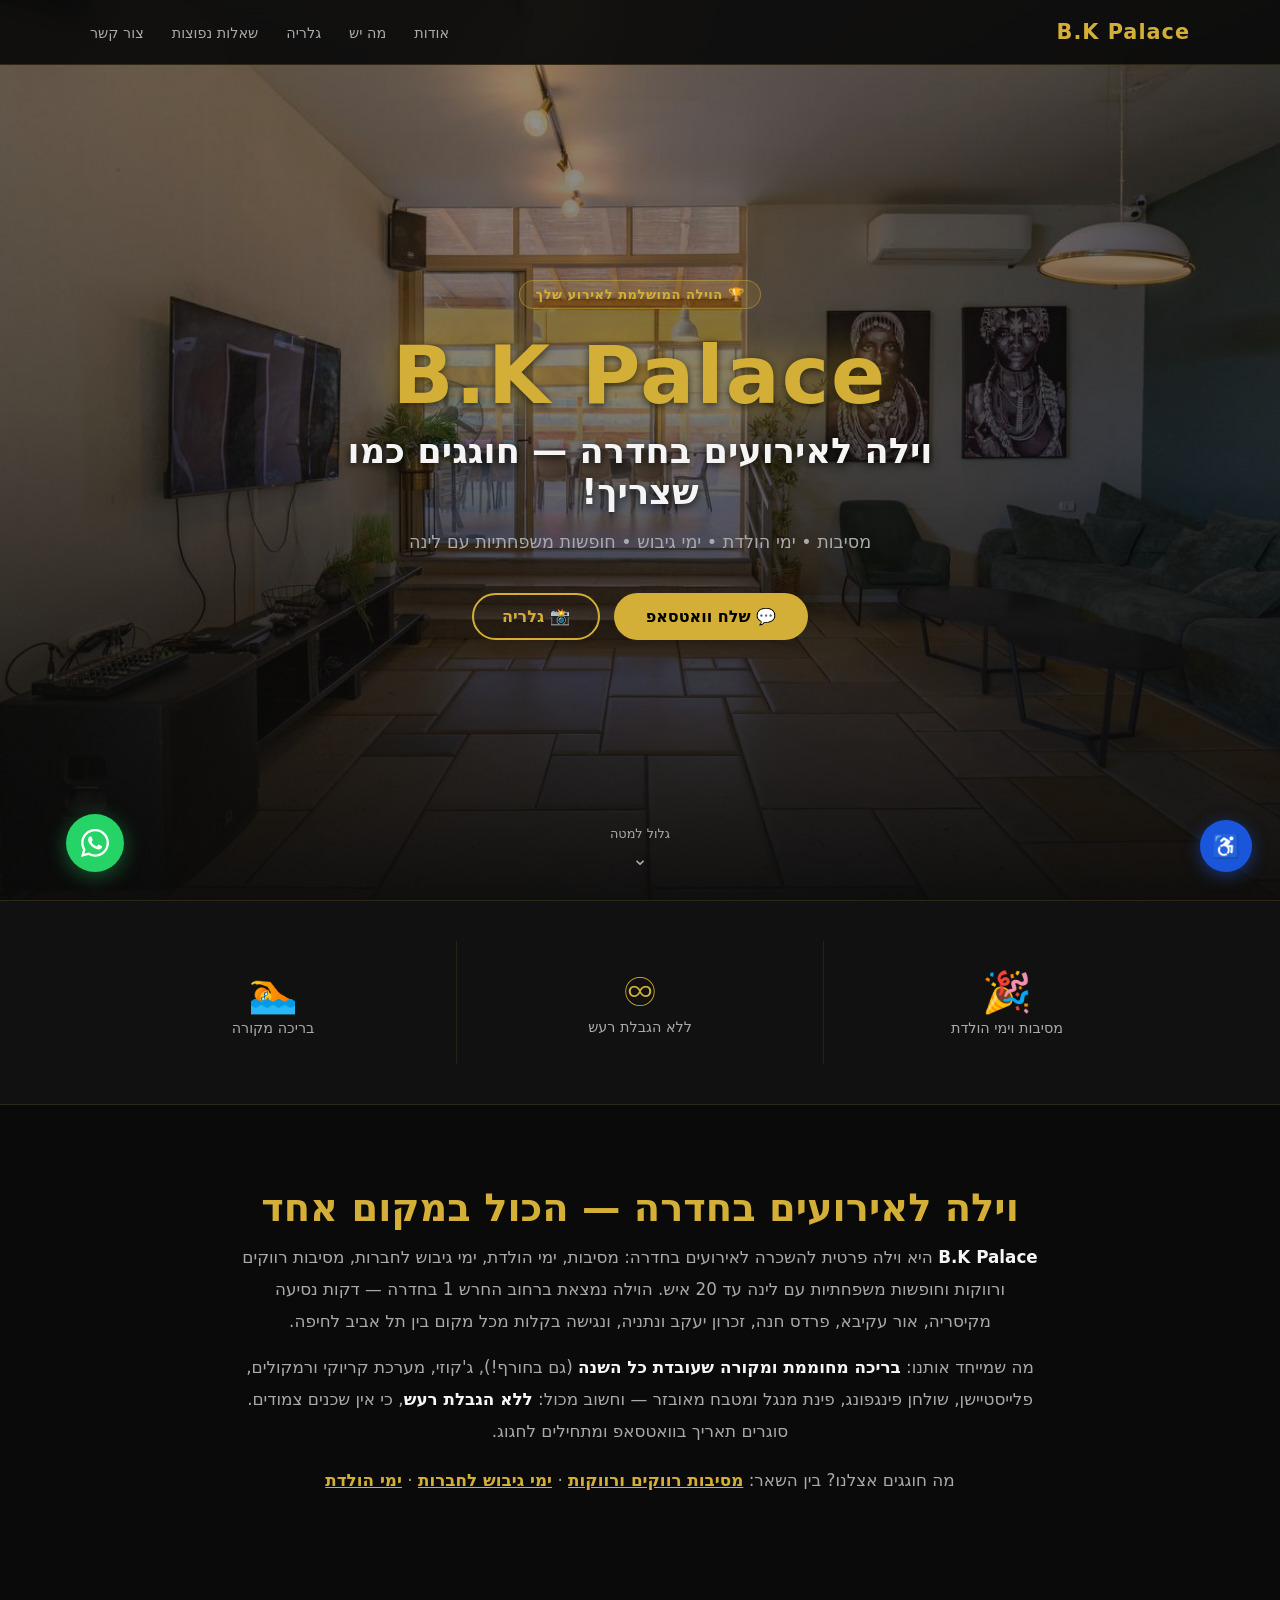
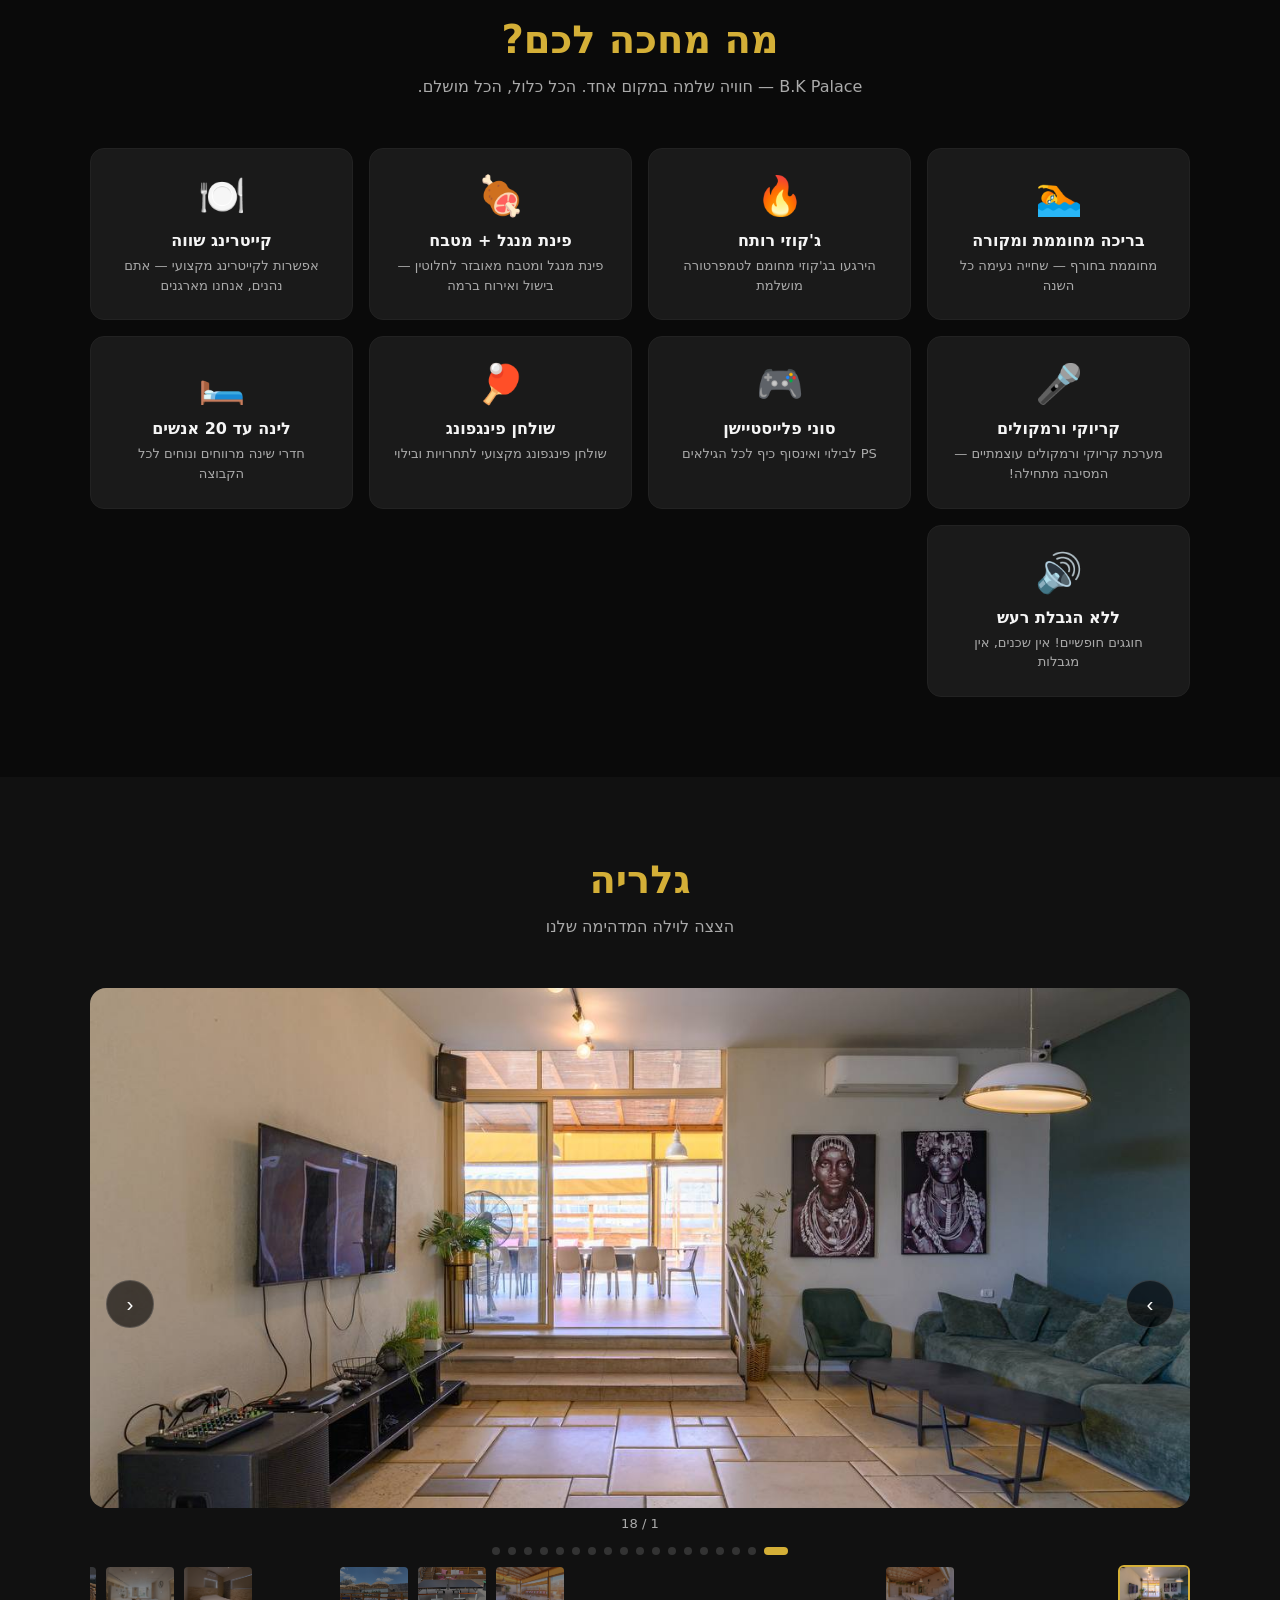
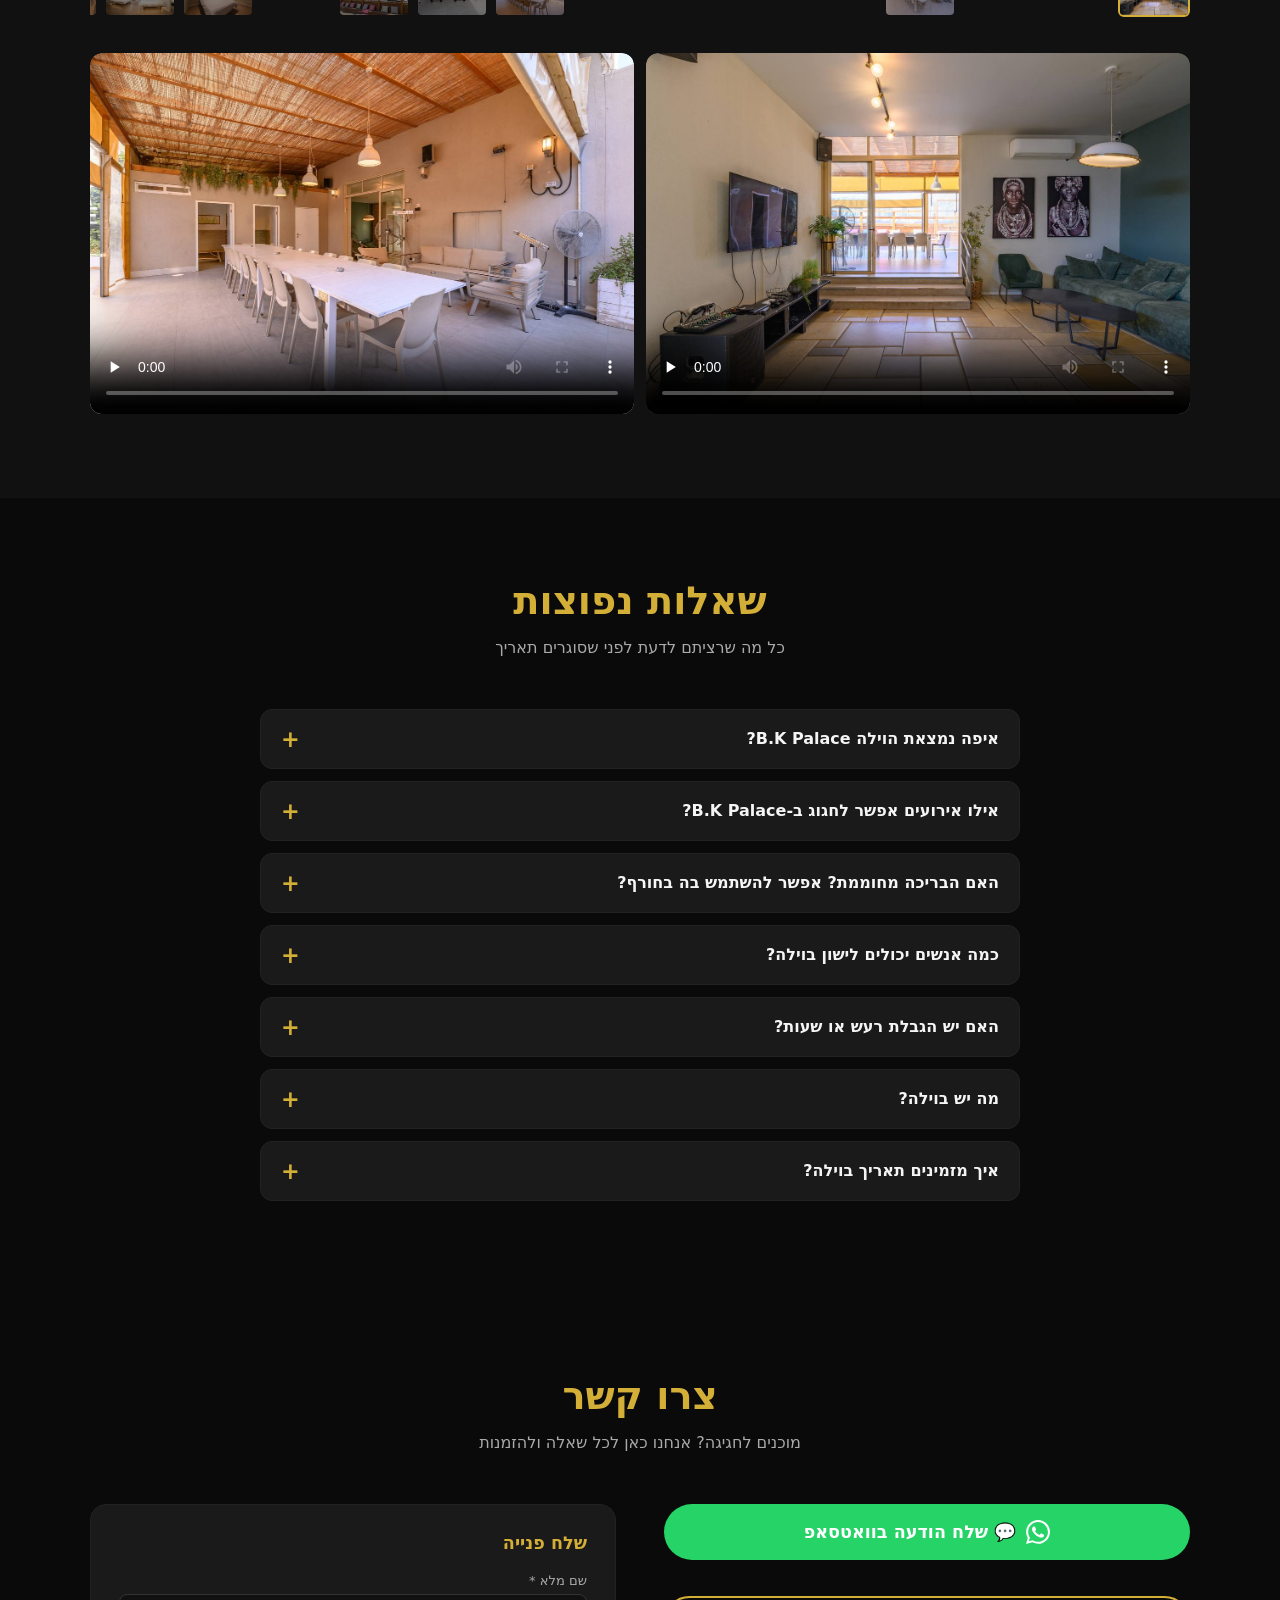
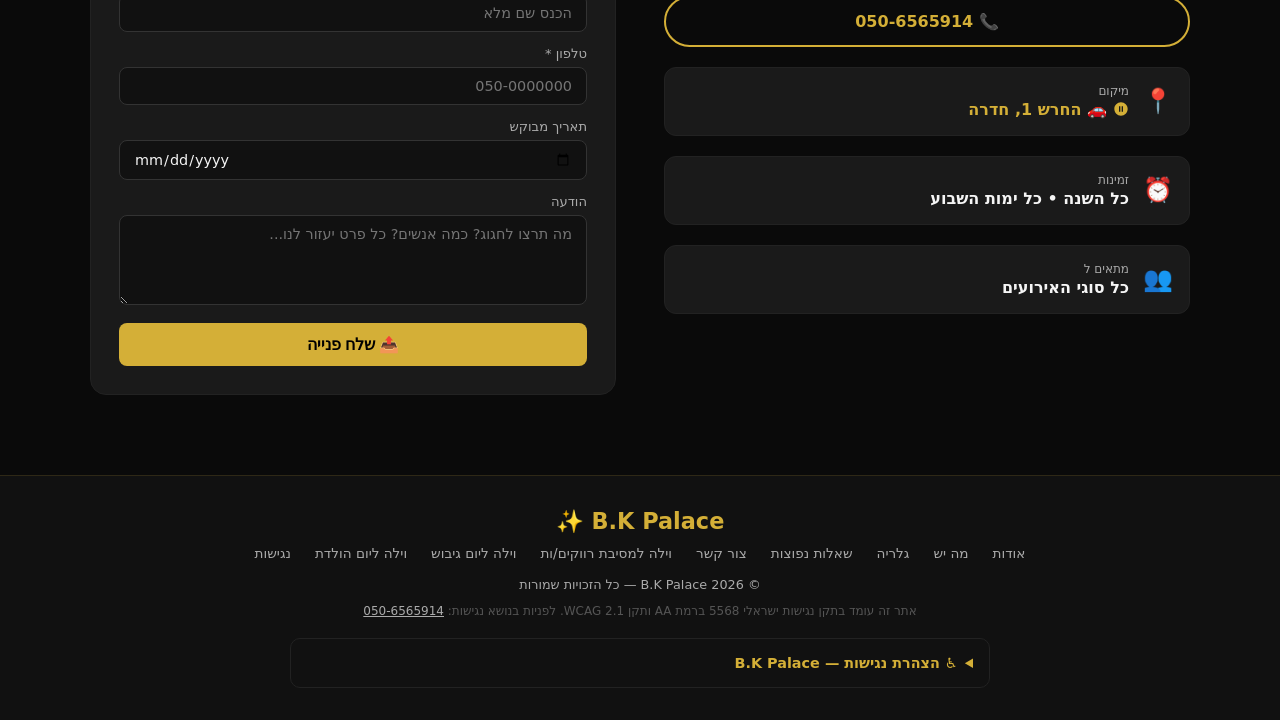
==== commit 943528a6: "3 דפי נחיתה ממוקדי SEO לפי מחקר מתחרים ומילות מפתח - mesibat-ravakim.html — וילה למסיבת רווקים/רווקו" ====
--- a/index.html
+++ b/index.html
@@ -417,6 +417,11 @@
     <div style="color:var(--text2);font-size:1.05rem;line-height:1.9;text-align:center;">
       <p><strong style="color:var(--text);">B.K Palace</strong> היא וילה פרטית להשכרה לאירועים בחדרה: מסיבות, ימי הולדת, ימי גיבוש לחברות, מסיבות רווקים ורווקות וחופשות משפחתיות עם לינה עד 20 איש. הוילה נמצאת ברחוב החרש 1 בחדרה — דקות נסיעה מקיסריה, אור עקיבא, פרדס חנה, זכרון יעקב ונתניה, ונגישה בקלות מכל מקום בין תל אביב לחיפה.</p>
       <p style="margin-top:14px;">מה שמייחד אותנו: <strong style="color:var(--text);">בריכה מחוממת ומקורה שעובדת כל השנה</strong> (גם בחורף!), ג'קוזי, מערכת קריוקי ורמקולים, פלייסטיישן, שולחן פינגפונג, פינת מנגל ומטבח מאובזר — וחשוב מכול: <strong style="color:var(--text);">ללא הגבלת רעש</strong>, כי אין שכנים צמודים. סוגרים תאריך בוואטסאפ ומתחילים לחגוג.</p>
+      <p style="margin-top:18px;">מה חוגגים אצלנו? בין השאר:
+        <a href="/mesibat-ravakim.html" style="color:var(--gold);font-weight:600;">מסיבות רווקים ורווקות</a> ·
+        <a href="/yom-gibush.html" style="color:var(--gold);font-weight:600;">ימי גיבוש לחברות</a> ·
+        <a href="/yom-huledet.html" style="color:var(--gold);font-weight:600;">ימי הולדת</a>
+      </p>
     </div>
   </div>
 </section>
@@ -648,6 +653,9 @@
     <a href="#gallery">גלריה</a>
     <a href="#faq">שאלות נפוצות</a>
     <a href="#contact">צור קשר</a>
+    <a href="/mesibat-ravakim.html">וילה למסיבת רווקים/ות</a>
+    <a href="/yom-gibush.html">וילה ליום גיבוש</a>
+    <a href="/yom-huledet.html">וילה ליום הולדת</a>
     <a href="#accessibility">נגישות</a>
   </nav>
   <p class="footer-copy">© 2026 B.K Palace — כל הזכויות שמורות</p>
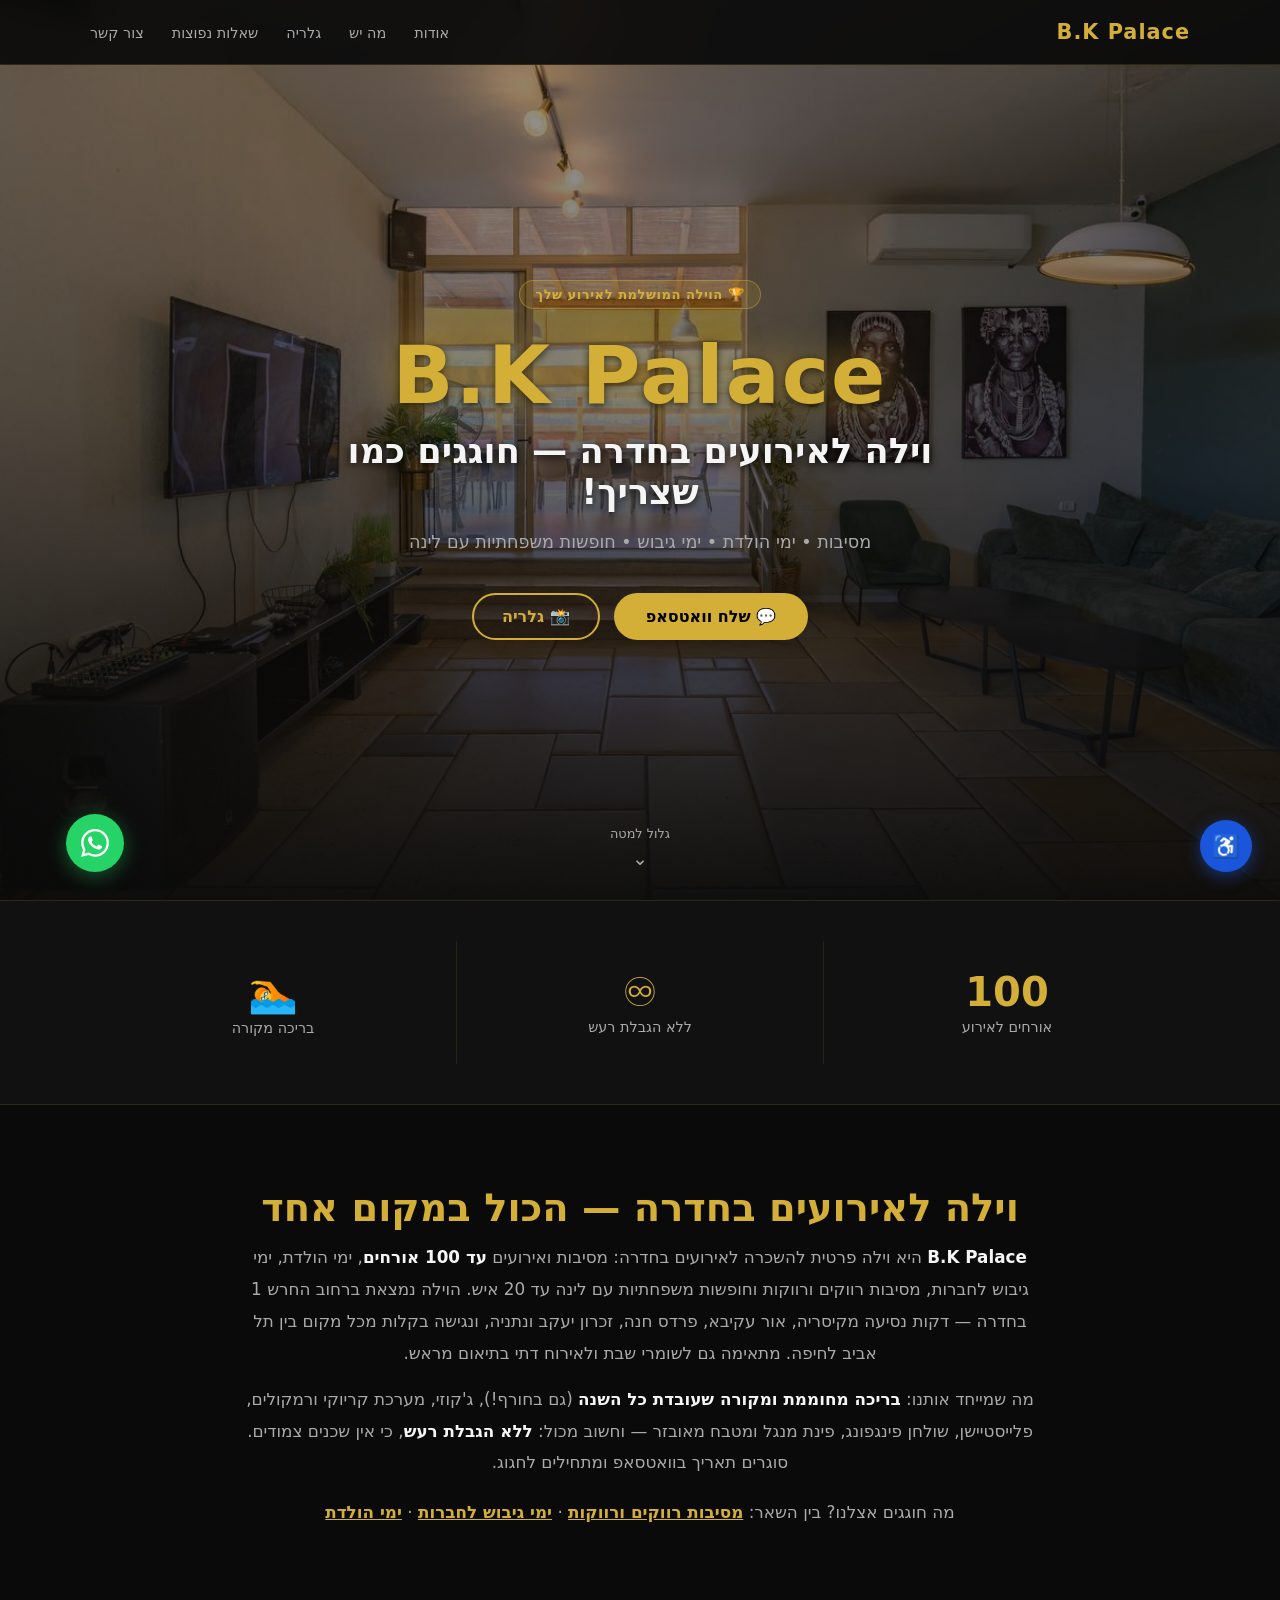
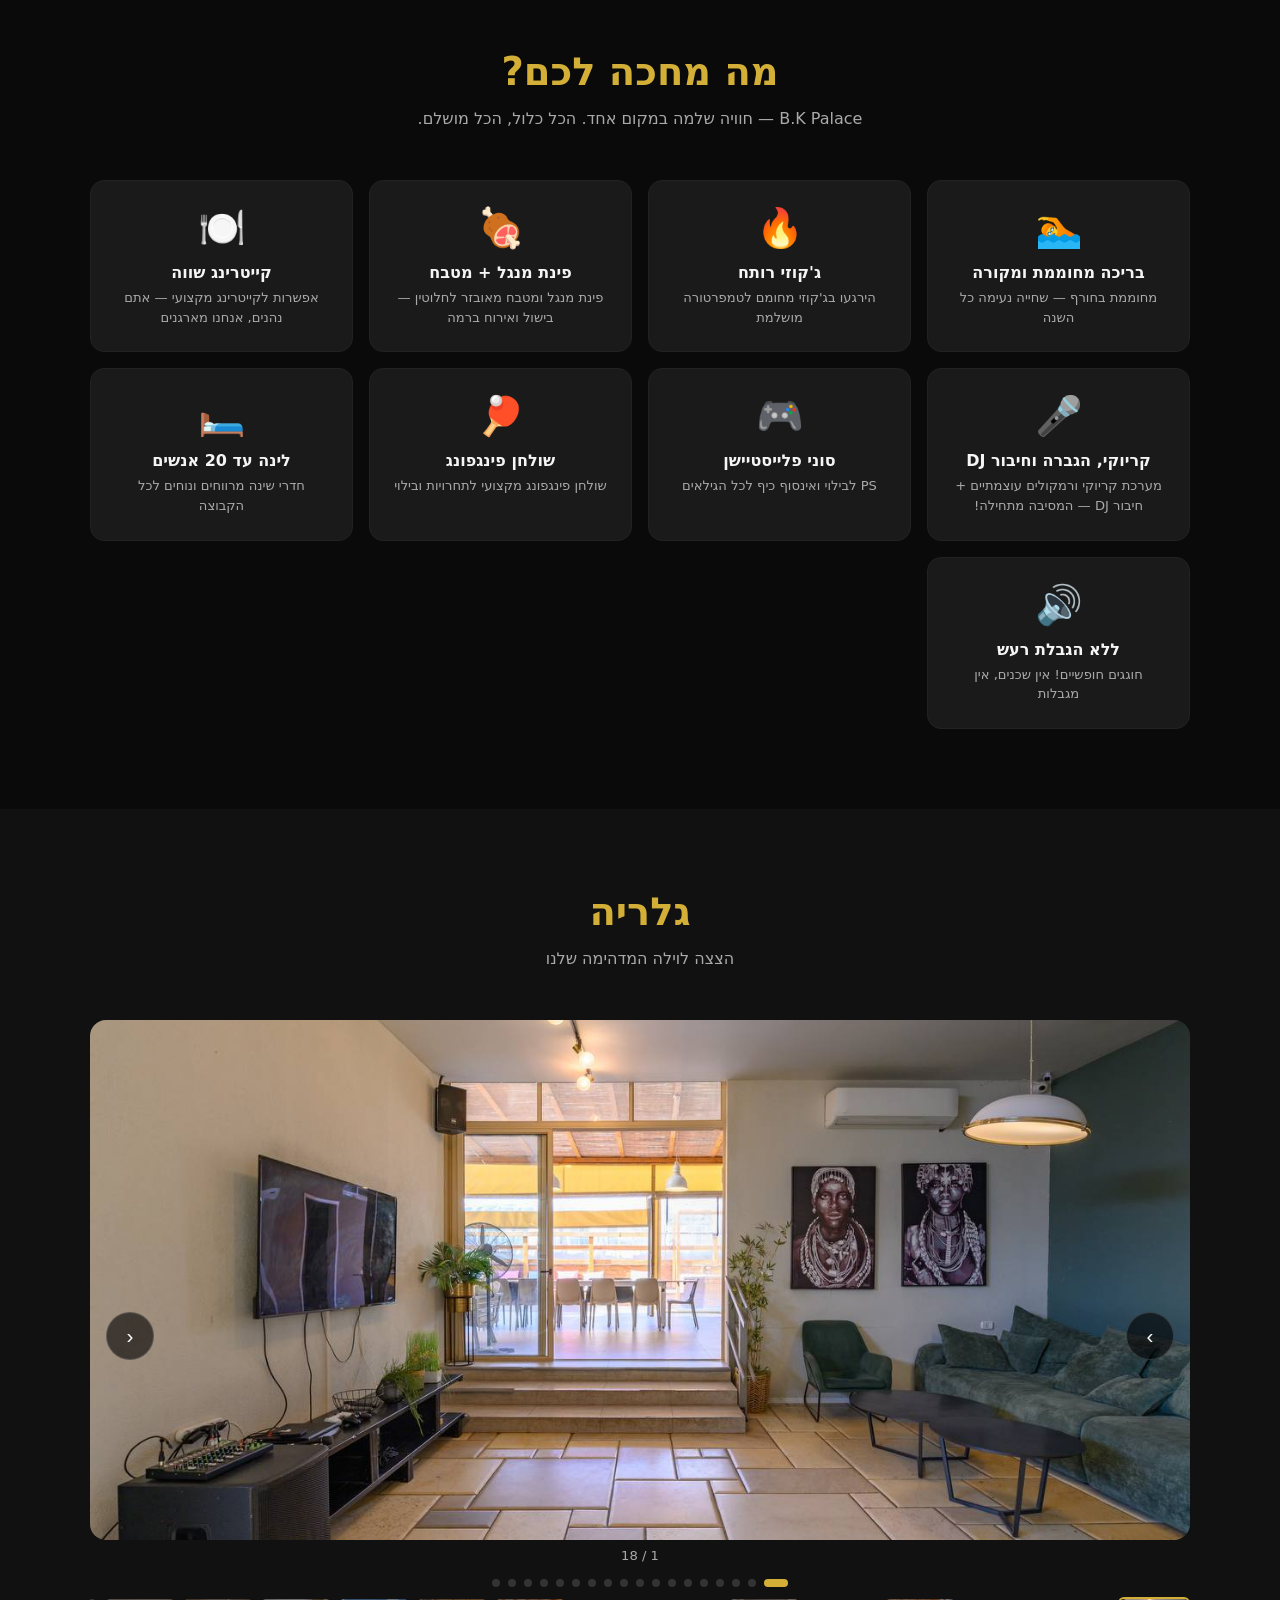
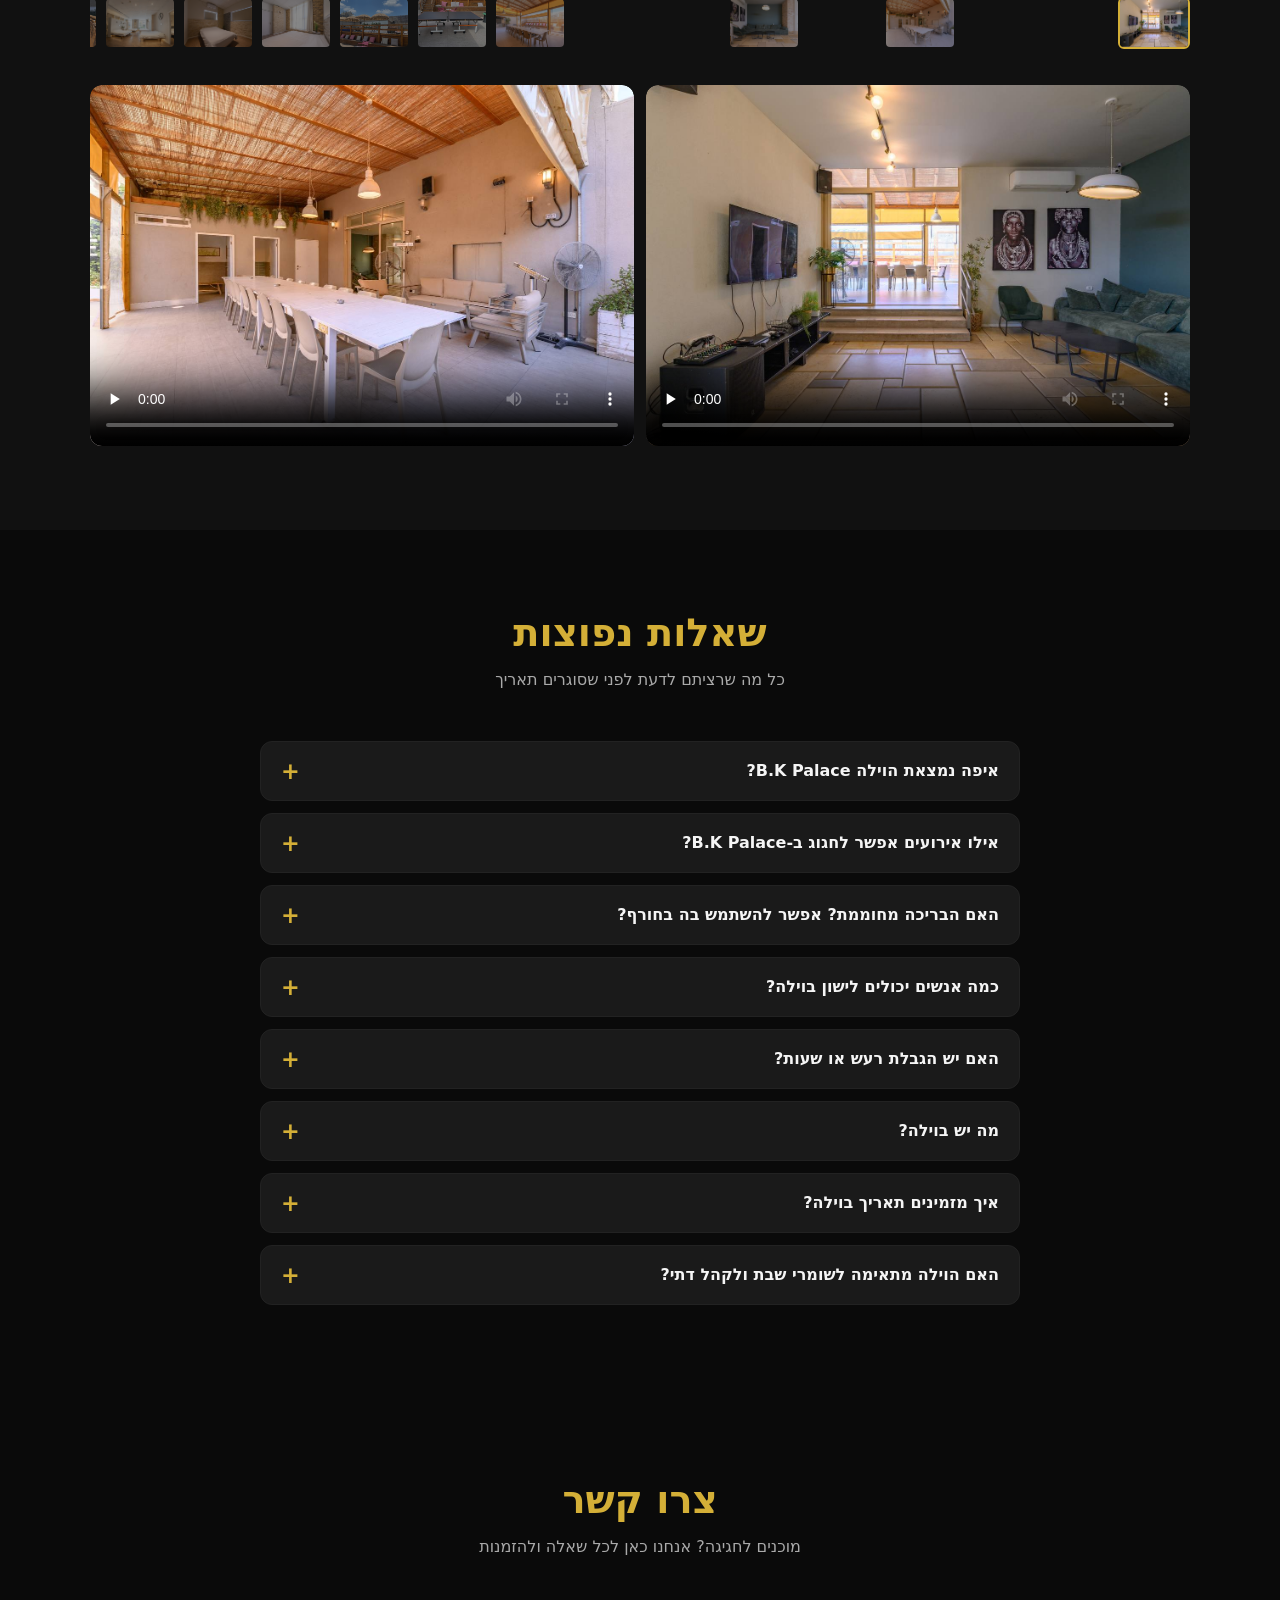
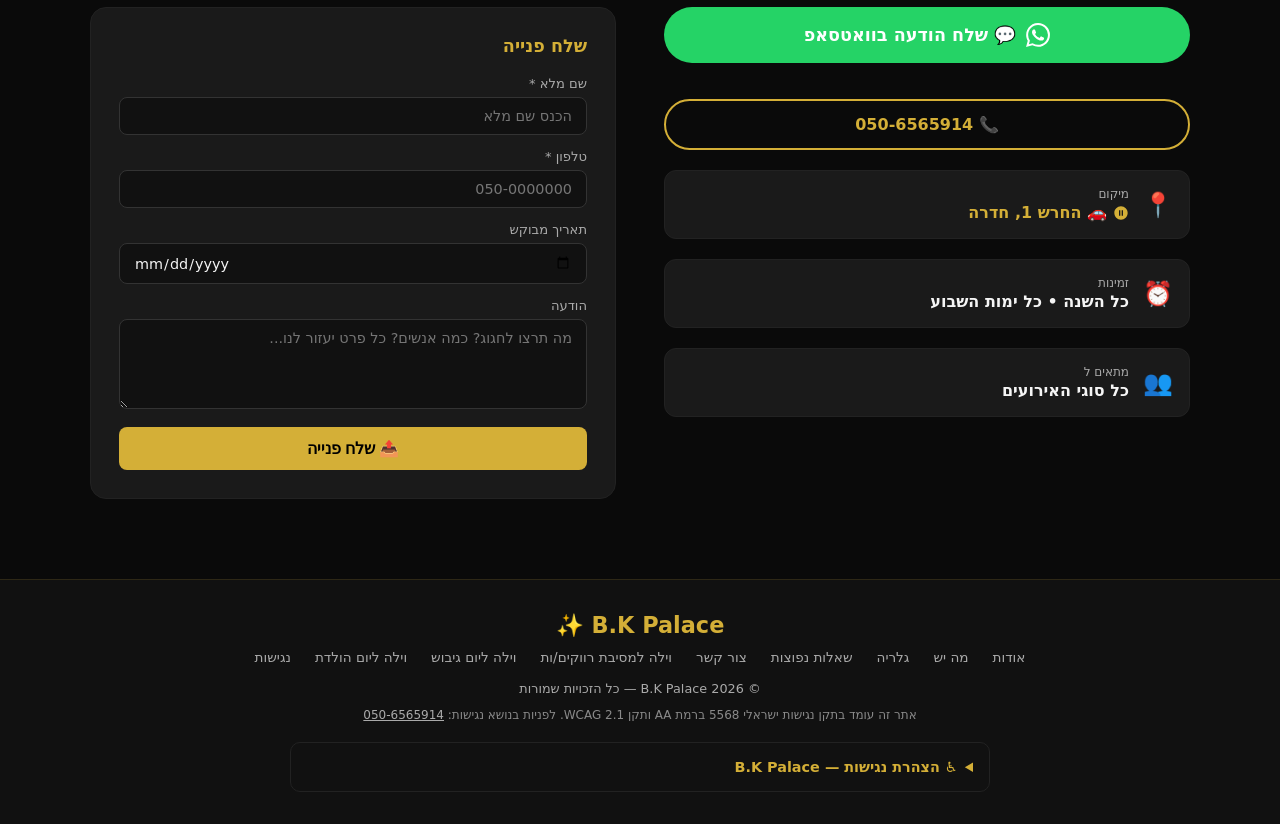
==== commit a58728fa: "עדכוני תוכן לפי מחקר שוק: קיבולת 100 אורחים, חיבור DJ, התאמה לשומרי שבת - קיבולת אירוע 'עד 100 אורחי" ====
--- a/index.html
+++ b/index.html
@@ -3,8 +3,8 @@
 <head>
 <meta charset="UTF-8">
 <meta name="viewport" content="width=device-width, initial-scale=1.0">
-<title>B.K Palace | וילה לאירועים בחדרה — מסיבות, ימי הולדת, בריכה מחוממת</title>
-<meta name="description" content="B.K Palace — וילה יוקרתית בחדרה לכל סוגי האירועים. בריכה מחוממת, ג'קוזי, קריוקי, מגרש ספורט, אולם אירועים. הזמינו עכשיו: 050-6565914">
+<title>B.K Palace | וילה לאירועים בחדרה — עד 100 אורחים, בריכה מחוממת ומקורה</title>
+<meta name="description" content="B.K Palace — וילה יוקרתית בחדרה לאירועים עד 100 אורחים ולינה עד 20. בריכה מחוממת ומקורה כל השנה, ג'קוזי, קריוקי וחיבור DJ, ללא הגבלת רעש. הזמינו: 050-6565914">
 <meta name="keywords" content="וילה לאירועים חדרה, שכירת וילה, מסיבת יום הולדת, וילה עם בריכה, אירועים פרטיים, B.K Palace, BK Palace, וילה לינה, צימר חדרה, השכרת וילה לאירוע">
 <meta name="robots" content="index, follow">
 <meta name="author" content="B.K Palace">
@@ -50,7 +50,8 @@
     "latitude": 32.434,
     "longitude": 34.9196
   },
-  "description": "וילה יוקרתית בחדרה לכל סוגי האירועים — מסיבות, ימי הולדת, ימי גיבוש וחופשות משפחתיות. בריכה מחוממת ומקורה, ג'קוזי, קריוקי, פינת מנגל, פלייסטיישן, לינה עד 20 איש וללא הגבלת רעש.",
+  "description": "וילה יוקרתית בחדרה לאירועים עד 100 אורחים — מסיבות, ימי הולדת, ימי גיבוש וחופשות משפחתיות. בריכה מחוממת ומקורה, ג'קוזי, קריוקי וחיבור DJ, פינת מנגל, פלייסטיישן, לינה עד 20 איש וללא הגבלת רעש. מתאימה גם לשומרי שבת.",
+  "maximumAttendeeCapacity": 100,
   "image": "https://bkpalace.com/images/living1.jpg",
   "priceRange": "$$",
   "currenciesAccepted": "ILS",
@@ -62,7 +63,8 @@
   "amenityFeature": [
     {"@type": "LocationFeatureSpecification", "name": "בריכה מחוממת ומקורה", "value": true},
     {"@type": "LocationFeatureSpecification", "name": "ג'קוזי", "value": true},
-    {"@type": "LocationFeatureSpecification", "name": "קריוקי ומערכת הגברה", "value": true},
+    {"@type": "LocationFeatureSpecification", "name": "אירועים עד 100 אורחים", "value": true},
+    {"@type": "LocationFeatureSpecification", "name": "קריוקי, מערכת הגברה וחיבור DJ", "value": true},
     {"@type": "LocationFeatureSpecification", "name": "מגרש ספורט", "value": true},
     {"@type": "LocationFeatureSpecification", "name": "חצר פרטית", "value": true},
     {"@type": "LocationFeatureSpecification", "name": "מטבח מאובזר", "value": true},
@@ -88,7 +90,7 @@
     {
       "@type": "Question",
       "name": "אילו אירועים אפשר לחגוג ב-B.K Palace?",
-      "acceptedAnswer": { "@type": "Answer", "text": "מסיבות, ימי הולדת, ימי גיבוש לחברות, מסיבות רווקים/רווקות, אירועים משפחתיים וחופשות עם לינה — הוילה מתאימה לכל סוגי האירועים, ללא הגבלת רעש." }
+      "acceptedAnswer": { "@type": "Answer", "text": "מסיבות ואירועים עד 100 אורחים: ימי הולדת, ימי גיבוש לחברות, מסיבות רווקים/רווקות, אירועים משפחתיים וחופשות עם לינה — ללא הגבלת רעש." }
     },
     {
       "@type": "Question",
@@ -108,12 +110,17 @@
     {
       "@type": "Question",
       "name": "מה יש בוילה?",
-      "acceptedAnswer": { "@type": "Answer", "text": "בריכה מחוממת ומקורה, ג'קוזי, מערכת קריוקי ורמקולים, פלייסטיישן, שולחן פינגפונג, פינת מנגל, מטבח מאובזר, חצר פרטית וחדרי שינה ללינה של עד 20 איש. אפשרות לקייטרינג מקצועי." }
+      "acceptedAnswer": { "@type": "Answer", "text": "בריכה מחוממת ומקורה, ג'קוזי, מערכת קריוקי ורמקולים עם חיבור DJ, פלייסטיישן, שולחן פינגפונג, פינת מנגל, מטבח מאובזר, חצר פרטית וחדרי שינה ללינה של עד 20 איש. אירועים עד 100 אורחים ואפשרות לקייטרינג מקצועי." }
     },
     {
       "@type": "Question",
       "name": "איך מזמינים תאריך בוילה?",
       "acceptedAnswer": { "@type": "Answer", "text": "שולחים הודעת וואטסאפ או מתקשרים ל-050-6565914 עם התאריך המבוקש וסוג האירוע, ומקבלים תשובה מהירה על זמינות ומחיר." }
+    },
+    {
+      "@type": "Question",
+      "name": "האם הוילה מתאימה לשומרי שבת ולקהל דתי?",
+      "acceptedAnswer": { "@type": "Answer", "text": "כן — הוילה מתאימה גם לאירוח של שומרי שבת וקהל דתי, בתיאום מראש. ספרו לנו את הצרכים שלכם בפנייה ונדאג שהכול יהיה ערוך." }
     }
   ]
 }
@@ -264,7 +271,7 @@
 .footer-links a{color:var(--text2);text-decoration:none;font-size:.85rem;transition:color .2s;}
 .footer-links a:hover{color:var(--gold);}
 .footer-copy{color:var(--text2);font-size:.8rem;}
-.accessibility-statement{margin-top:12px;font-size:.75rem;color:#555;}
+.accessibility-statement{margin-top:12px;font-size:.75rem;color:#8a8a8a;}
 
 /* ── WHATSAPP FLOAT ── */
 .wa-float{position:fixed;bottom:28px;left:28px;z-index:9000;display:flex;flex-direction:column;align-items:center;gap:8px;}
@@ -315,7 +322,7 @@
 .a11y-size-btn:hover{background:#1a56db;}
 .a11y-reset{width:100%;margin-top:10px;background:#222;border:1px solid #444;color:#aaa;padding:8px;border-radius:8px;cursor:pointer;font-size:.8rem;}
 .a11y-reset:hover{background:#333;color:white;}
-.a11y-statement{display:block;text-align:center;font-size:.7rem;color:#555;margin-top:10px;text-decoration:none;}
+.a11y-statement{display:block;text-align:center;font-size:.7rem;color:#8a8a8a;margin-top:10px;text-decoration:none;}
 .a11y-statement:hover{color:#aaa;}
 
 /* Accessibility modes */
@@ -395,8 +402,8 @@
   <div class="container">
     <div class="stats-grid" role="list">
       <div class="stat-item" role="listitem">
-        <div class="stat-number">🎉</div>
-        <div class="stat-label">מסיבות וימי הולדת</div>
+        <div class="stat-number">100</div>
+        <div class="stat-label">אורחים לאירוע</div>
       </div>
       <div class="stat-item" role="listitem">
         <div class="stat-number">♾️</div>
@@ -415,7 +422,7 @@
   <div class="container" style="max-width:800px;">
     <h2 class="section-title" id="about-heading">וילה לאירועים בחדרה — הכול במקום אחד</h2>
     <div style="color:var(--text2);font-size:1.05rem;line-height:1.9;text-align:center;">
-      <p><strong style="color:var(--text);">B.K Palace</strong> היא וילה פרטית להשכרה לאירועים בחדרה: מסיבות, ימי הולדת, ימי גיבוש לחברות, מסיבות רווקים ורווקות וחופשות משפחתיות עם לינה עד 20 איש. הוילה נמצאת ברחוב החרש 1 בחדרה — דקות נסיעה מקיסריה, אור עקיבא, פרדס חנה, זכרון יעקב ונתניה, ונגישה בקלות מכל מקום בין תל אביב לחיפה.</p>
+      <p><strong style="color:var(--text);">B.K Palace</strong> היא וילה פרטית להשכרה לאירועים בחדרה: מסיבות ואירועים <strong style="color:var(--text);">עד 100 אורחים</strong>, ימי הולדת, ימי גיבוש לחברות, מסיבות רווקים ורווקות וחופשות משפחתיות עם לינה עד 20 איש. הוילה נמצאת ברחוב החרש 1 בחדרה — דקות נסיעה מקיסריה, אור עקיבא, פרדס חנה, זכרון יעקב ונתניה, ונגישה בקלות מכל מקום בין תל אביב לחיפה. מתאימה גם לשומרי שבת ולאירוח דתי בתיאום מראש.</p>
       <p style="margin-top:14px;">מה שמייחד אותנו: <strong style="color:var(--text);">בריכה מחוממת ומקורה שעובדת כל השנה</strong> (גם בחורף!), ג'קוזי, מערכת קריוקי ורמקולים, פלייסטיישן, שולחן פינגפונג, פינת מנגל ומטבח מאובזר — וחשוב מכול: <strong style="color:var(--text);">ללא הגבלת רעש</strong>, כי אין שכנים צמודים. סוגרים תאריך בוואטסאפ ומתחילים לחגוג.</p>
       <p style="margin-top:18px;">מה חוגגים אצלנו? בין השאר:
         <a href="/mesibat-ravakim.html" style="color:var(--gold);font-weight:600;">מסיבות רווקים ורווקות</a> ·
@@ -454,8 +461,8 @@
       </div>
       <div class="feature-card" role="listitem">
         <span class="feature-emoji" aria-hidden="true">🎤</span>
-        <div class="feature-title">קריוקי ורמקולים</div>
-        <div class="feature-desc">מערכת קריוקי ורמקולים עוצמתיים — המסיבה מתחילה!</div>
+        <div class="feature-title">קריוקי, הגברה וחיבור DJ</div>
+        <div class="feature-desc">מערכת קריוקי ורמקולים עוצמתיים + חיבור DJ — המסיבה מתחילה!</div>
       </div>
       <div class="feature-card" role="listitem">
         <span class="feature-emoji" aria-hidden="true">🎮</span>
@@ -549,7 +556,7 @@
       </details>
       <details>
         <summary>אילו אירועים אפשר לחגוג ב-B.K Palace?</summary>
-        <p>מסיבות, ימי הולדת, ימי גיבוש לחברות, מסיבות רווקים/רווקות, אירועים משפחתיים וחופשות עם לינה — הוילה מתאימה לכל סוגי האירועים, ללא הגבלת רעש.</p>
+        <p>מסיבות ואירועים עד 100 אורחים: ימי הולדת, ימי גיבוש לחברות, מסיבות רווקים/רווקות, אירועים משפחתיים וחופשות עם לינה — ללא הגבלת רעש.</p>
       </details>
       <details>
         <summary>האם הבריכה מחוממת? אפשר להשתמש בה בחורף?</summary>
@@ -565,11 +572,15 @@
       </details>
       <details>
         <summary>מה יש בוילה?</summary>
-        <p>בריכה מחוממת ומקורה, ג'קוזי, מערכת קריוקי ורמקולים, פלייסטיישן, שולחן פינגפונג, פינת מנגל, מטבח מאובזר, חצר פרטית וחדרי שינה ללינה של עד 20 איש. אפשרות לקייטרינג מקצועי.</p>
+        <p>בריכה מחוממת ומקורה, ג'קוזי, מערכת קריוקי ורמקולים עם חיבור DJ, פלייסטיישן, שולחן פינגפונג, פינת מנגל, מטבח מאובזר, חצר פרטית וחדרי שינה ללינה של עד 20 איש. אירועים עד 100 אורחים ואפשרות לקייטרינג מקצועי.</p>
       </details>
       <details>
         <summary>איך מזמינים תאריך בוילה?</summary>
         <p>שולחים הודעת וואטסאפ או מתקשרים ל-<a href="tel:0506565914" style="color:var(--gold);">050-6565914</a> עם התאריך המבוקש וסוג האירוע, ומקבלים תשובה מהירה על זמינות ומחיר.</p>
+      </details>
+      <details>
+        <summary>האם הוילה מתאימה לשומרי שבת ולקהל דתי?</summary>
+        <p>כן — הוילה מתאימה גם לאירוח של שומרי שבת וקהל דתי, בתיאום מראש. ספרו לנו את הצרכים שלכם בפנייה ונדאג שהכול יהיה ערוך.</p>
       </details>
     </div>
   </div>
